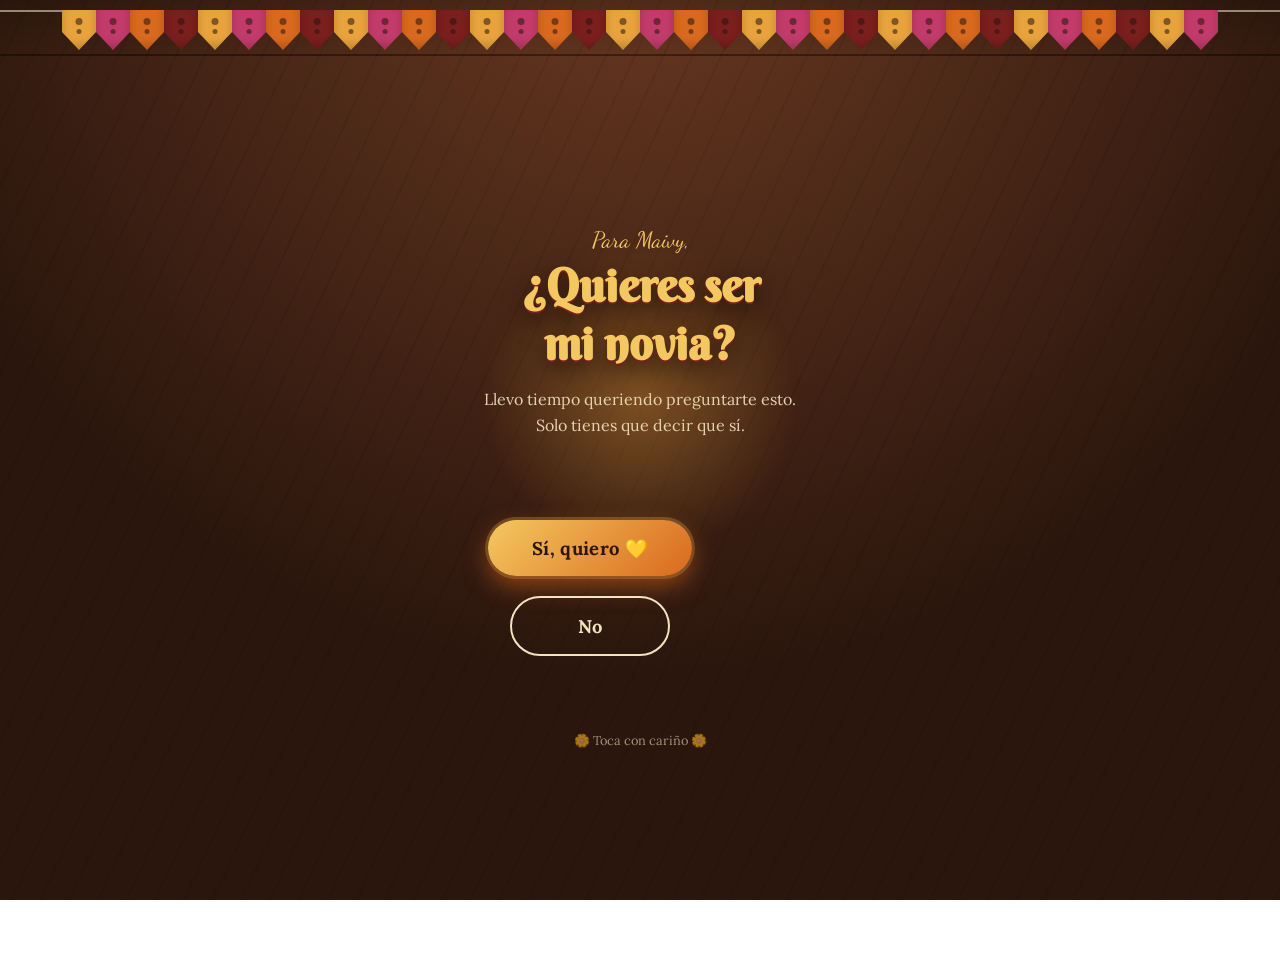
==== index.html @ 9740f723 "Primer commit, pagina web romantica" ====
<!DOCTYPE html>
<html lang="es">
<head>
  <meta charset="UTF-8" />
  <meta name="viewport" content="width=device-width, initial-scale=1, maximum-scale=1, viewport-fit=cover" />
  <meta name="theme-color" content="#2b160d" />
  <title>¿Quieres ser mi novia? 🌼</title>

  <!-- Tipografías: título mágico, firma manuscrita y cuerpo legible -->
  <link rel="preconnect" href="https://fonts.googleapis.com" />
  <link rel="preconnect" href="https://fonts.gstatic.com" crossorigin />
  <link
    href="https://fonts.googleapis.com/css2?family=Berkshire+Swash&family=Dancing+Script:wght@600&family=Lora:ital,wght@0,400;0,600;1,400&display=swap"
    rel="stylesheet"
  />

  <link rel="stylesheet" href="css/styles.css" />
</head>
<body class="pagina-inicio">

  <!-- Banner decorativo de papel picado, se llena por JS -->
  <div class="papel-picado" id="papelPicado" aria-hidden="true">
    <div class="papel-picado__hilo"></div>
  </div>

  <!-- Pétalos de cempasúchil cayendo (decorativo) -->
  <div class="petalos" id="petalos" aria-hidden="true"></div>

  <main class="pantalla-pregunta">
    <div class="resplandor" aria-hidden="true"></div>

    <div class="contenedor">
      <p class="pregunta__eyebrow">Para Maivy,</p>
      <h1 class="pregunta__titulo">¿Quieres ser<br />mi novia?</h1>
      <p class="pregunta__texto">
        Llevo tiempo queriendo preguntarte esto. Solo tienes que decir que sí.
      </p>

      <div class="botonera" id="botonera">
        <button type="button" class="boton boton--si" id="btnSi">Sí, quiero 💛</button>
        <audio id="cancion" src="assets/cancion.mp3" preload="auto"></audio>
        <button type="button" class="boton boton--no" id="btnNo">No</button>
      </div>

      <p class="pregunta__pie">🌼 Toca con cariño 🌼</p>
    </div>
  </main>

  <script src="js/script.js"></script>
</body>
</html>
---- css/styles.css ----
/* =========================================================================
   EL LIBRO DE LA VIDA — Carta interactiva
   Hoja de estilos global — MOBILE FIRST
   Todo se diseña primero para pantallas de celular y solo después
   se adapta hacia arriba con @media (min-width: ...).
   ========================================================================= */

/* -------------------------------------------------------------------------
   1. TOKENS DE DISEÑO
   Paleta inspirada en madera tallada, cempasúchil y papel picado.
   ------------------------------------------------------------------------- */
:root {
  /* Colores */
  --madera-oscura: #2b160d;
  --madera: #4a2618;
  --madera-clara: #6b3a22;
  --rojo-oscuro: #7a1e1e;
  --naranja: #d9691e;
  --oro: #e8a33d;
  --oro-claro: #f4c860;
  --magenta-picado: #c23b6b;
  --pergamino: #f3e3c0;
  --pergamino-sombra: #e2c98f;
  --texto-oscuro: #3a2213;
  --texto-suave: #5c3a24;

  /* Tipografía */
  --font-titulo: "Berkshire Swash", cursive;
  --font-firma: "Dancing Script", cursive;
  --font-cuerpo: "Lora", "Georgia", serif;

  /* Layout */
  --ancho-maximo: 480px;
  --radio-suave: 18px;
  --sombra-calida: 0 12px 30px rgba(20, 8, 4, 0.55);
}

/* -------------------------------------------------------------------------
   2. RESET Y BASE
   ------------------------------------------------------------------------- */
*,
*::before,
*::after {
  box-sizing: border-box;
}

html,
body {
  margin: 0;
  padding: 0;
  width: 100%;
  /* Evita que cualquier decoración desborde el ancho del celular */
  overflow-x: hidden;
}

body {
  min-height: 100svh;
  min-height: 100dvh;
  background: radial-gradient(circle at 50% -10%, var(--madera-clara), var(--madera-oscura) 65%);
  background-attachment: fixed;
  color: var(--texto-oscuro);
  font-family: var(--font-cuerpo);
  -webkit-tap-highlight-color: transparent;
  position: relative;
}

/* Textura sutil de veta de madera sobre el fondo */
body::before {
  content: "";
  position: fixed;
  inset: 0;
  pointer-events: none;
  z-index: 0;
  background-image: repeating-linear-gradient(
    115deg,
    rgba(0, 0, 0, 0.12) 0px,
    rgba(0, 0, 0, 0.12) 2px,
    transparent 2px,
    transparent 26px
  );
  opacity: 0.5;
}

img {
  max-width: 100%;
  display: block;
}

button {
  font-family: inherit;
}

a {
  color: inherit;
}

/* Utilidad: contenido centrado con ancho máximo, sigue centrado en tablets/desktop */
.contenedor {
  width: 100%;
  max-width: var(--ancho-maximo);
  margin: 0 auto;
  padding: 0 20px;
  position: relative;
  z-index: 2;
}

/* -------------------------------------------------------------------------
   3. BANNER DE PAPEL PICADO (decoración superior, generado por JS)
   ------------------------------------------------------------------------- */
.papel-picado {
  position: relative;
  z-index: 3;
  display: flex;
  justify-content: center;
  align-items: flex-start;
  width: 100%;
  height: 56px;
  overflow: hidden;
  border-bottom: 2px solid rgba(0, 0, 0, 0.25);
  background: linear-gradient(180deg, rgba(0, 0, 0, 0.2), transparent);
}

.papel-picado__hilo {
  position: absolute;
  top: 10px;
  left: -5%;
  width: 110%;
  height: 2px;
  background: rgba(243, 227, 192, 0.55);
}

.bandera {
  --c: var(--oro);
  position: relative;
  flex: 0 0 auto;
  width: 34px;
  height: 40px;
  margin-top: 10px;
  background: var(--c);
  clip-path: polygon(0 0, 100% 0, 100% 55%, 50% 100%, 0 55%);
  transform-origin: top center;
  animation: ondear 3.2s ease-in-out infinite;
  box-shadow: inset 0 -6px 8px rgba(0, 0, 0, 0.18);
}

.bandera::before,
.bandera::after {
  content: "";
  position: absolute;
  border-radius: 50%;
  background: rgba(43, 22, 13, 0.55);
}
.bandera::before {
  width: 7px;
  height: 7px;
  top: 8px;
  left: 50%;
  transform: translateX(-50%);
}
.bandera::after {
  width: 5px;
  height: 5px;
  top: 19px;
  left: 50%;
  transform: translateX(-50%);
}

.bandera:nth-child(4n + 1) { --c: var(--rojo-oscuro); animation-delay: 0s; }
.bandera:nth-child(4n + 2) { --c: var(--oro); animation-delay: 0.3s; }
.bandera:nth-child(4n + 3) { --c: var(--magenta-picado); animation-delay: 0.6s; }
.bandera:nth-child(4n)     { --c: var(--naranja); animation-delay: 0.9s; }

@keyframes ondear {
  0%, 100% { transform: rotate(-4deg); }
  50% { transform: rotate(4deg); }
}

/* -------------------------------------------------------------------------
   4. PÉTALOS DE CEMPASÚCHIL CAYENDO (generados por JS)
   ------------------------------------------------------------------------- */
.petalos {
  position: fixed;
  inset: 0;
  z-index: 1;
  pointer-events: none;
  overflow: hidden;
}

.petalo {
  position: absolute;
  top: -8%;
  width: 14px;
  height: 14px;
  background: radial-gradient(circle at 35% 35%, var(--oro-claro), var(--naranja) 70%, var(--rojo-oscuro) 100%);
  border-radius: 70% 30% 65% 35% / 60% 40% 60% 40%;
  opacity: 0.85;
  animation-name: caer;
  animation-timing-function: linear;
  animation-iteration-count: infinite;
  filter: drop-shadow(0 2px 2px rgba(0, 0, 0, 0.3));
}

@keyframes caer {
  0% {
    transform: translate(0, 0) rotate(0deg);
  }
  100% {
    transform: translate(var(--deriva, 40px), 118vh) rotate(360deg);
  }
}

/* -------------------------------------------------------------------------
   5. PÁGINA 1 — index.html (la pregunta)
   ------------------------------------------------------------------------- */
.pantalla-pregunta {
  position: relative;
  z-index: 2;
  min-height: 100svh;
  min-height: 100dvh;
  display: flex;
  flex-direction: column;
  align-items: center;
  justify-content: center;
  text-align: center;
  padding: 32px 20px 56px;
}

.resplandor {
  position: absolute;
  top: 38%;
  left: 50%;
  width: 320px;
  height: 320px;
  transform: translate(-50%, -50%);
  background: radial-gradient(circle, rgba(232, 163, 61, 0.35), transparent 70%);
  z-index: -1;
  filter: blur(4px);
}

.pregunta__eyebrow {
  font-family: var(--font-firma);
  font-size: 1.4rem;
  color: var(--oro-claro);
  margin: 0 0 4px;
}

.pregunta__titulo {
  font-family: var(--font-titulo);
  font-size: clamp(2rem, 9vw, 2.8rem);
  line-height: 1.25;
  color: var(--oro-claro);
  text-shadow: 0 2px 0 var(--rojo-oscuro), 0 8px 24px rgba(0, 0, 0, 0.6);
  margin: 0 0 14px;
}

.pregunta__texto {
  font-size: 1rem;
  color: var(--pergamino);
  opacity: 0.9;
  max-width: 320px;
  margin: 0 auto 40px;
  line-height: 1.6;
}

.botonera {
  position: relative;
  width: 100%;
  max-width: 340px;
  min-height: 220px;
  display: flex;
  flex-direction: column;
  align-items: center;
  justify-content: center;
  gap: 20px;
}

.boton {
  appearance: none;
  border: none;
  cursor: pointer;
  border-radius: 999px;
  font-size: 1.15rem;
  font-weight: 700;
  letter-spacing: 0.02em;
  padding: 16px 44px;
  min-height: 56px;
  min-width: 160px;
  touch-action: manipulation;
  transition: transform 0.15s ease;
}

.boton:active {
  transform: scale(0.96);
}

.boton--si {
  background: linear-gradient(135deg, var(--oro-claro), var(--naranja));
  color: var(--madera-oscura);
  box-shadow: 0 10px 24px rgba(217, 105, 30, 0.55), 0 0 0 3px rgba(244, 200, 96, 0.25);
}

.boton--no {
  position: static;
  background: transparent;
  color: var(--pergamino);
  border: 2px solid var(--pergamino);
}

/* Cuando empieza a "huir", se vuelve posición fija dentro del viewport */
.boton--no.en-fuga {
  position: fixed;
  z-index: 20;
  left: 0;
  top: 0;
  margin: 0;
}

.pregunta__pie {
  margin-top: 34px;
  font-size: 0.8rem;
  color: var(--pergamino);
  opacity: 0.6;
}

/* -------------------------------------------------------------------------
   6. PÁGINA 2 — carta.html
   ------------------------------------------------------------------------- */
.pagina-carta {
  position: relative;
  z-index: 2;
  padding-bottom: 90px;
}

.encabezado-carta {
  text-align: center;
  padding: 18px 20px 6px;
}

.encabezado-carta__titulo {
  font-family: var(--font-titulo);
  color: var(--oro-claro);
  font-size: clamp(1.7rem, 7vw, 2.2rem);
  text-shadow: 0 2px 0 var(--rojo-oscuro);
  margin: 6px 0 0;
}

/* --- Pergamino / carta --- */
.pergamino {
  width: 90%;
  max-width: 420px;
  margin: 18px auto 0;
  background:
    linear-gradient(180deg, rgba(255,255,255,0.05), transparent 30%),
    repeating-linear-gradient(0deg, rgba(122, 30, 30, 0.03) 0px, transparent 2px, transparent 26px),
    linear-gradient(160deg, var(--pergamino), var(--pergamino-sombra) 90%);
  border-radius: 6px 22px 6px 22px;
  box-shadow: var(--sombra-calida), inset 0 0 0 1px rgba(122, 30, 30, 0.25);
  padding: 30px 22px 26px;
  position: relative;
  opacity: 0;
  transform: translateY(18px);
  animation: aparecer 0.9s ease forwards 0.15s;
}

.pergamino::before,
.pergamino::after {
  content: "🌼";
  position: absolute;
  font-size: 1.4rem;
  filter: drop-shadow(0 2px 2px rgba(0,0,0,0.35));
}
.pergamino::before { top: -14px; left: -10px; }
.pergamino::after { bottom: -14px; right: -10px; }

@keyframes aparecer {
  to { opacity: 1; transform: translateY(0); }
}

.pergamino__saludo {
  font-family: var(--font-firma);
  font-size: 1.7rem;
  color: var(--rojo-oscuro);
  margin: 0 0 6px;
}

.pergamino__para {
  font-family: var(--font-cuerpo);
  font-size: 1.05rem;
  line-height: 1.85;
  color: var(--texto-oscuro);
  margin: 0 0 18px;
}

.pergamino__para:first-of-type::first-letter {
  font-family: var(--font-titulo);
  font-size: 2.6rem;
  color: var(--rojo-oscuro);
  float: left;
  line-height: 0.8;
  padding: 6px 8px 0 0;
}

.pergamino__firma {
  font-family: var(--font-firma);
  font-size: 1.8rem;
  color: var(--rojo-oscuro);
  text-align: right;
  margin: 22px 0 0;
}

/* --- Galería con CSS Scroll Snap --- */
.seccion-galeria {
  margin-top: 40px;
  padding: 0 0 4px;
}

.seccion-titulo {
  font-family: var(--font-titulo);
  color: var(--oro-claro);
  text-align: center;
  font-size: 1.5rem;
  text-shadow: 0 2px 0 var(--rojo-oscuro);
  margin: 0 0 14px;
}

.galeria {
  display: flex;
  gap: 14px;
  overflow-x: auto;
  scroll-snap-type: x mandatory;
  -webkit-overflow-scrolling: touch;
  padding: 6px 20px 18px;
  scrollbar-width: none;
}
.galeria::-webkit-scrollbar { display: none; }

.galeria__item {
  flex: 0 0 78%;
  max-width: 280px;
  scroll-snap-align: center;
  border-radius: var(--radio-suave);
  overflow: hidden;
  border: 4px solid var(--madera);
  box-shadow: var(--sombra-calida);
  background: var(--madera);
  opacity: 0;
  transform: translateY(14px);
  transition: opacity 0.6s ease, transform 0.6s ease;
}

.galeria__item.visible {
  opacity: 1;
  transform: translateY(0);
}

/* Utilidad de aparición suave reutilizada por lotería, mosaico, contador y promesas */
.revelar {
  opacity: 0;
  transform: translateY(16px);
  transition: opacity 0.55s ease, transform 0.55s ease;
}

.revelar.visible {
  opacity: 1;
  transform: translateY(0);
}

.galeria__item img {
  width: 100%;
  height: 220px;
  object-fit: cover;
}

.galeria__puntos {
  display: flex;
  justify-content: center;
  gap: 8px;
  margin-top: 4px;
}

.punto {
  width: 8px;
  height: 8px;
  border-radius: 50%;
  background: rgba(243, 227, 192, 0.35);
  transition: background 0.25s ease, transform 0.25s ease;
}

.punto.activo {
  background: var(--oro-claro);
  transform: scale(1.25);
}

/* --- Celebración (banner "¡Dijiste que sí!") --- */
.celebracion {
  text-align: center;
  padding: 6px 0 2px;
}

.celebracion__texto {
  font-family: var(--font-titulo);
  font-size: clamp(1.6rem, 7vw, 2.1rem);
  color: var(--oro-claro);
  text-shadow: 0 2px 0 var(--rojo-oscuro), 0 8px 20px rgba(0, 0, 0, 0.55);
  margin: 0 0 6px;
  animation: latido 1.6s ease-in-out 1;
}

.celebracion__sub {
  font-size: 0.95rem;
  color: var(--pergamino);
  opacity: 0.85;
  margin: 0;
}

@keyframes latido {
  0% { transform: scale(0.85); opacity: 0; }
  55% { transform: scale(1.06); opacity: 1; }
  100% { transform: scale(1); opacity: 1; }
}

/* --- Divisor decorativo entre secciones --- */
.divisor {
  display: flex;
  justify-content: center;
  align-items: center;
  gap: 14px;
  margin: 34px 0;
  font-size: 1rem;
  color: var(--oro);
  opacity: 0.8;
}

.divisor span:nth-child(2) {
  font-size: 0.7rem;
  opacity: 0.7;
}

/* --- Sección: razones (cartas estilo lotería) --- */
.seccion-razones {
  margin-top: 6px;
}

.loteria {
  display: grid;
  grid-template-columns: 1fr 1fr;
  gap: 12px;
}

.carta-loteria {
  position: relative;
  background: linear-gradient(160deg, var(--pergamino), var(--pergamino-sombra) 90%);
  border: 3px solid var(--madera);
  border-radius: 10px;
  padding: 16px 10px 14px;
  text-align: center;
  box-shadow: var(--sombra-calida);
}

.carta-loteria__num {
  position: absolute;
  top: 6px;
  left: 8px;
  font-family: var(--font-cuerpo);
  font-size: 0.7rem;
  font-weight: 700;
  color: var(--rojo-oscuro);
  opacity: 0.7;
}

.carta-loteria__icono {
  display: block;
  font-size: 1.9rem;
  margin-bottom: 8px;
}

.carta-loteria p {
  margin: 0;
  font-size: 0.85rem;
  line-height: 1.4;
  color: var(--texto-oscuro);
}

.carta-loteria:nth-child(odd) {
  transform: rotate(-1.5deg);
}
.carta-loteria:nth-child(even) {
  transform: rotate(1.5deg);
}

/* --- Gifs decorativos "alrededor de la página" (no son una galería) --- */
.franja-decorativa {
  position: relative;
  z-index: 2;
  display: flex;
  justify-content: space-between;
  align-items: center;
  width: 100%;
  max-width: var(--ancho-maximo);
  margin: 10px auto;
  padding: 0 26px;
}

.medallon-gif {
  display: block;
  width: 150px;
  height: 150px;
  flex-shrink: 0;
  border-radius: 50%;
  overflow: hidden;
  border: 3px solid var(--oro);
  box-shadow: var(--sombra-calida);
  background: var(--madera);
}

.medallon-gif img {
  width: 100%;
  height: 100%;
  object-fit: cover;
}

/* --- Sección: contador de tiempo juntos --- */
.seccion-contador {
  text-align: center;
  margin-top: 6px;
}

.contador {
  display: flex;
  justify-content: center;
  gap: 14px;
}

.contador__bloque {
  display: flex;
  flex-direction: column;
  align-items: center;
  justify-content: center;
  min-width: 78px;
  padding: 14px 10px;
  background: linear-gradient(160deg, var(--madera-clara), var(--madera));
  border: 2px solid var(--oro);
  border-radius: 14px;
  box-shadow: var(--sombra-calida);
}

.contador__numero {
  font-family: var(--font-titulo);
  font-size: 1.8rem;
  color: var(--oro-claro);
  line-height: 1;
}

.contador__etiqueta {
  margin-top: 4px;
  font-size: 0.72rem;
  letter-spacing: 0.06em;
  text-transform: uppercase;
  color: var(--pergamino);
  opacity: 0.8;
}

.contador__nota {
  margin-top: 14px;
  font-family: var(--font-firma);
  font-size: 1.2rem;
  color: var(--oro-claro);
}

/* --- Sección: promesas --- */
.seccion-promesas {
  margin-top: 6px;
}

.lista-promesas {
  list-style: none;
  margin: 0;
  padding: 22px 18px;
  background: linear-gradient(160deg, var(--pergamino), var(--pergamino-sombra) 90%);
  border-radius: 6px 22px 6px 22px;
  box-shadow: var(--sombra-calida);
  display: flex;
  flex-direction: column;
  gap: 12px;
}

.lista-promesas li {
  font-size: 0.98rem;
  line-height: 1.5;
  color: var(--texto-oscuro);
}

.pie-carta__firma {
  font-family: var(--font-firma);
  font-size: 1.5rem;
  color: var(--oro-claro);
  margin: 0 0 10px;
}

/* --- Botón de música flotante --- */
.boton-musica {
  position: fixed;
  right: 18px;
  bottom: 18px;
  z-index: 30;
  width: 54px;
  height: 54px;
  border-radius: 50%;
  border: 2px solid var(--oro-claro);
  background: radial-gradient(circle at 35% 30%, var(--madera-clara), var(--madera-oscura));
  color: var(--oro-claro);
  display: flex;
  align-items: center;
  justify-content: center;
  box-shadow: var(--sombra-calida);
  cursor: pointer;
}

.boton-musica svg {
  width: 24px;
  height: 24px;
}

.boton-musica.sonando svg {
  animation: girar 2.4s linear infinite;
}

@keyframes girar {
  to { transform: rotate(360deg); }
}

.aviso-musica {
  position: fixed;
  right: 18px;
  bottom: 82px;
  z-index: 30;
  max-width: 220px;
  background: var(--pergamino);
  color: var(--texto-oscuro);
  font-size: 0.78rem;
  line-height: 1.4;
  padding: 10px 12px;
  border-radius: 10px;
  box-shadow: var(--sombra-calida);
  opacity: 0;
  transform: translateY(8px);
  pointer-events: none;
  transition: opacity 0.25s ease, transform 0.25s ease;
}

.aviso-musica.visible {
  opacity: 1;
  transform: translateY(0);
}

.pie-carta {
  text-align: center;
  margin-top: 44px;
}

.enlace-volver {
  display: inline-block;
  font-size: 0.85rem;
  color: var(--pergamino);
  opacity: 0.75;
  text-decoration: none;
  border-bottom: 1px solid currentColor;
  padding-bottom: 2px;
}

/* -------------------------------------------------------------------------
   7. ACCESIBILIDAD: respeta "reducir movimiento"
   ------------------------------------------------------------------------- */
@media (prefers-reduced-motion: reduce) {
  .bandera,
  .petalo,
  .celebracion__texto,
  .boton-musica.sonando svg {
    animation: none !important;
  }
  .pergamino,
  .galeria__item,
  .revelar,
  .boton {
    transition: none !important;
  }
}

/* -------------------------------------------------------------------------
   8. MOBILE-FIRST → adaptación hacia pantallas más grandes
   El diseño ya funciona perfecto en celular; aquí solo evitamos que
   se vea "estirado" en tablets / escritorio, sin cambiar la esencia.
   ------------------------------------------------------------------------- */
@media (min-width: 600px) {
  .pregunta__titulo { font-size: 2.9rem; }
  .pergamino { padding: 38px 34px 32px; }
  .galeria__item { flex-basis: 46%; }
  .loteria { grid-template-columns: repeat(3, 1fr); }
}
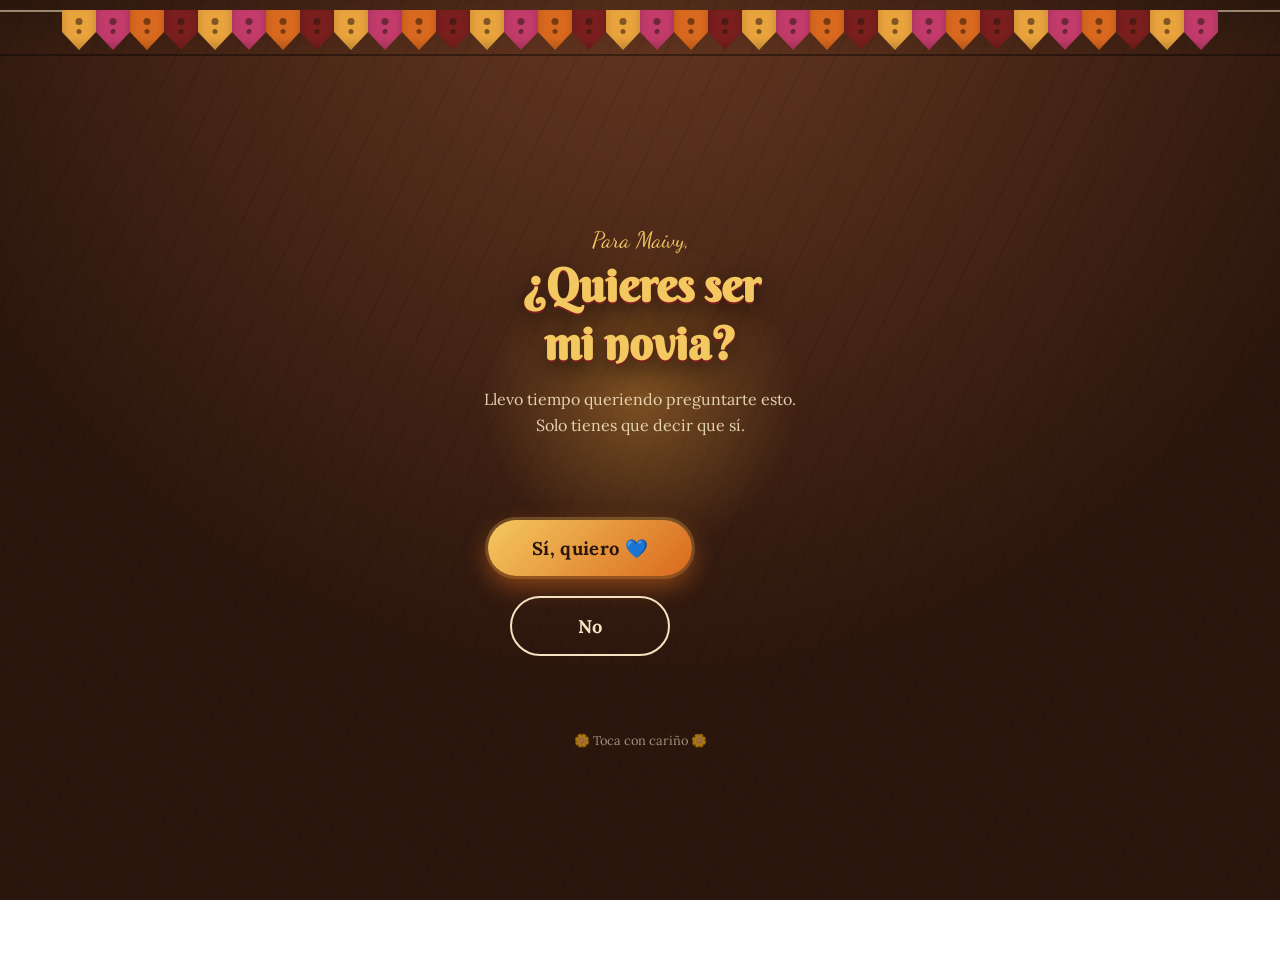
==== commit 791671cd: "Change button text color from yellow to blue" ====
--- a/index.html
+++ b/index.html
@@ -37,7 +37,7 @@
       </p>
 
       <div class="botonera" id="botonera">
-        <button type="button" class="boton boton--si" id="btnSi">Sí, quiero 💛</button>
+        <button type="button" class="boton boton--si" id="btnSi">Sí, quiero 💙</button>
         <audio id="cancion" src="assets/cancion.mp3" preload="auto"></audio>
         <button type="button" class="boton boton--no" id="btnNo">No</button>
       </div>
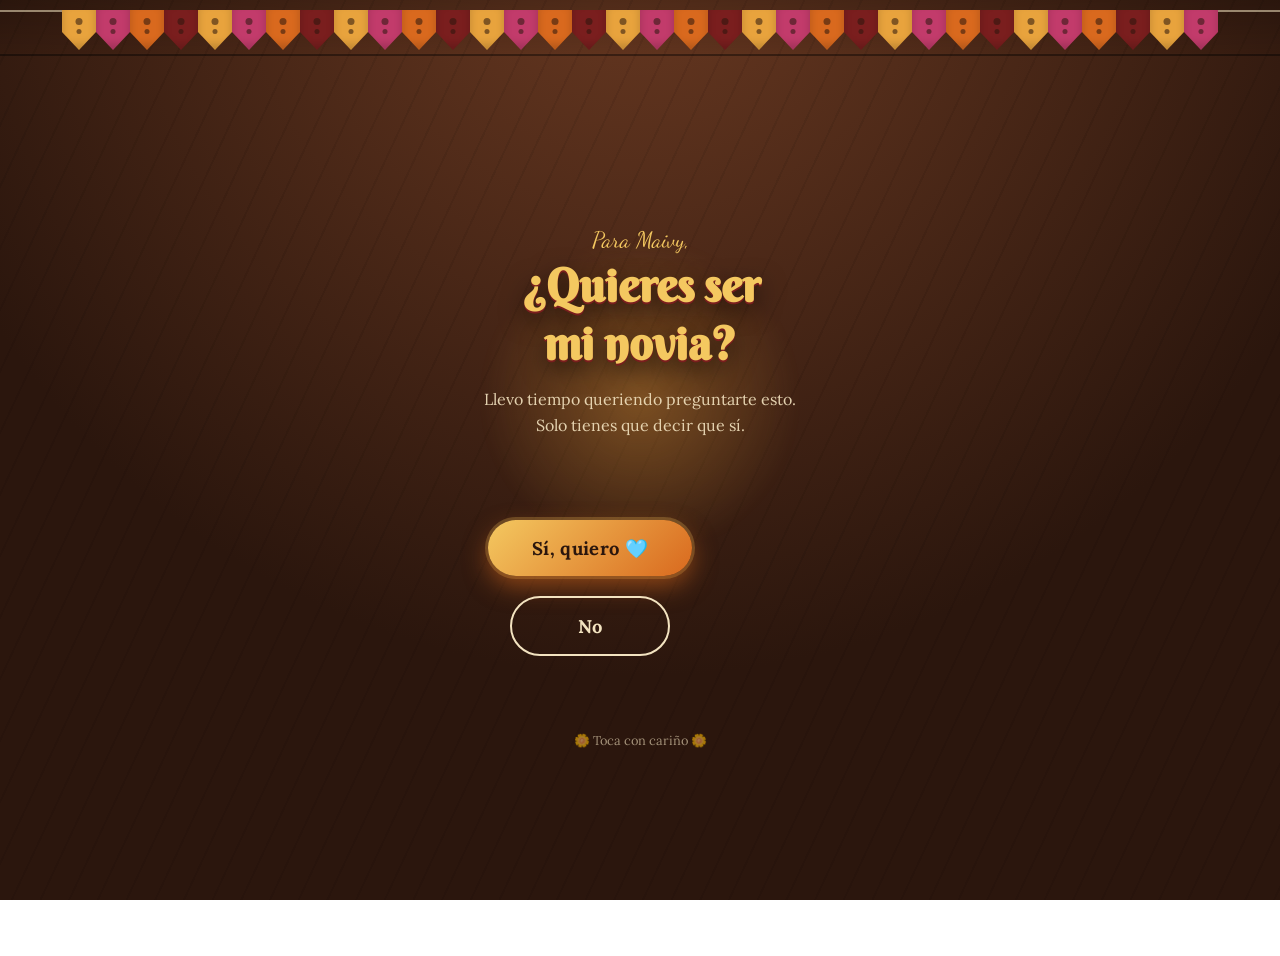
==== commit 010e7eeb: "Change button text color from 💙 to 🩵" ====
--- a/index.html
+++ b/index.html
@@ -37,7 +37,7 @@
       </p>
 
       <div class="botonera" id="botonera">
-        <button type="button" class="boton boton--si" id="btnSi">Sí, quiero 💙</button>
+        <button type="button" class="boton boton--si" id="btnSi">Sí, quiero 🩵</button>
         <audio id="cancion" src="assets/cancion.mp3" preload="auto"></audio>
         <button type="button" class="boton boton--no" id="btnNo">No</button>
       </div>
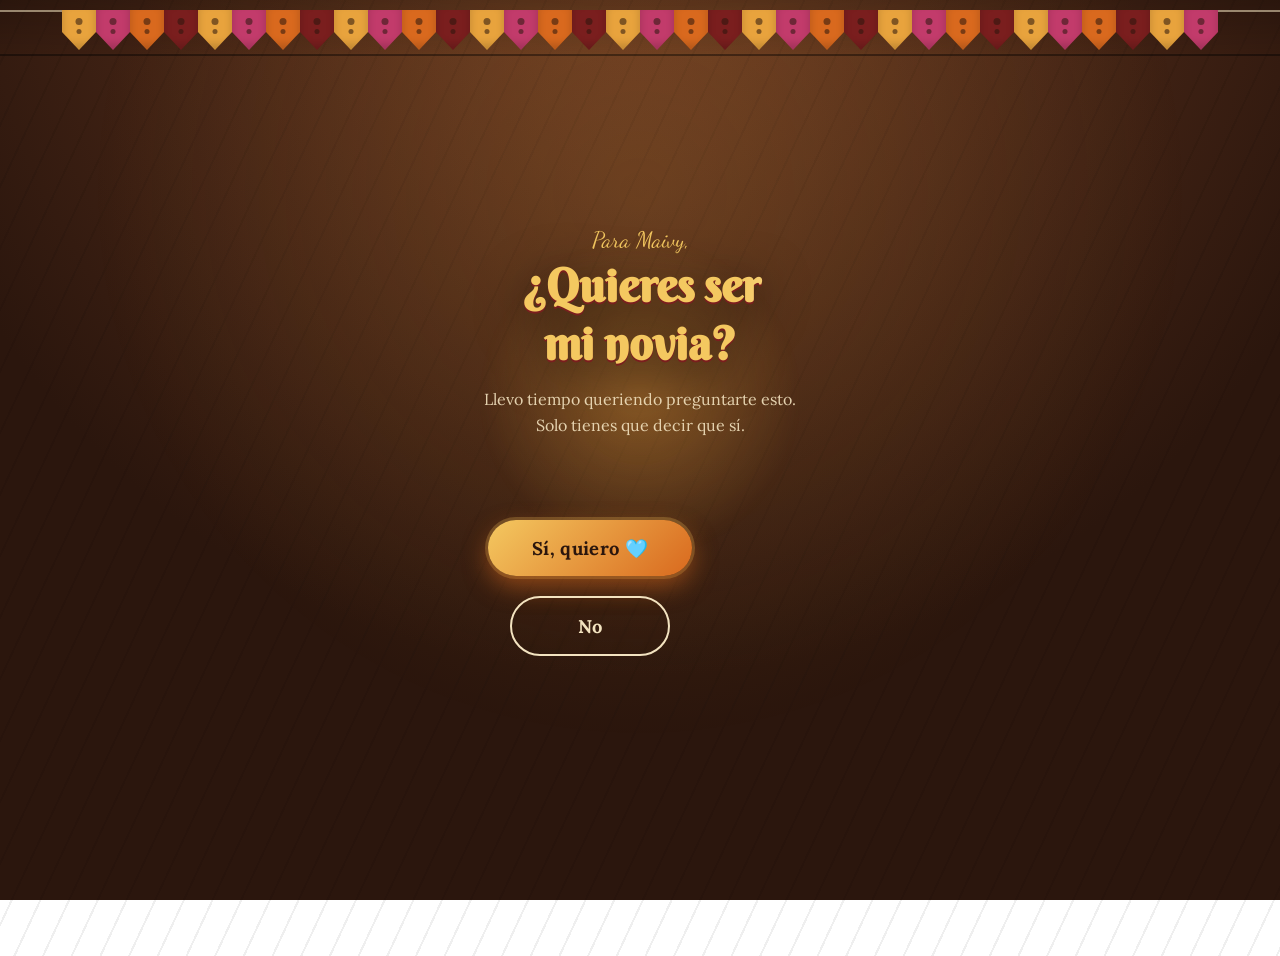
==== commit 40de0b1e: "Actualizacion" ====
--- a/index.html
+++ b/index.html
@@ -4,7 +4,7 @@
   <meta charset="UTF-8" />
   <meta name="viewport" content="width=device-width, initial-scale=1, maximum-scale=1, viewport-fit=cover" />
   <meta name="theme-color" content="#2b160d" />
-  <title>¿Quieres ser mi novia? 🌼</title>
+  <title>¿Quieres ser mi novia? 🩵</title>
 
   <!-- Tipografías: título mágico, firma manuscrita y cuerpo legible -->
   <link rel="preconnect" href="https://fonts.googleapis.com" />
@@ -26,6 +26,9 @@
   <!-- Pétalos de cempasúchil cayendo (decorativo) -->
   <div class="petalos" id="petalos" aria-hidden="true"></div>
 
+  <!-- Destellos dorados titilando (decorativo) -->
+  <div class="destellos" id="destellos" aria-hidden="true"></div>
+
   <main class="pantalla-pregunta">
     <div class="resplandor" aria-hidden="true"></div>
 
@@ -42,10 +45,10 @@
         <button type="button" class="boton boton--no" id="btnNo">No</button>
       </div>
 
-      <p class="pregunta__pie">🌼 Toca con cariño 🌼</p>
+      <p class="pregunta__pie">🩵 Toca con cariño 🩵</p>
     </div>
   </main>
 
   <script src="js/script.js"></script>
 </body>
-</html>
+</html>
--- a/css/styles.css
+++ b/css/styles.css
@@ -33,6 +33,7 @@
   --ancho-maximo: 480px;
   --radio-suave: 18px;
   --sombra-calida: 0 12px 30px rgba(20, 8, 4, 0.55);
+  --brillo-oro: 0 0 18px rgba(244, 200, 96, 0.55), 0 0 40px rgba(217, 105, 30, 0.25);
 }
 
 /* -------------------------------------------------------------------------
@@ -62,6 +63,29 @@
   font-family: var(--font-cuerpo);
   -webkit-tap-highlight-color: transparent;
   position: relative;
+  animation: telon-abre 1.1s ease both;
+}
+
+@keyframes telon-abre {
+  from { opacity: 0; filter: brightness(0.4); }
+  to { opacity: 1; filter: brightness(1); }
+}
+
+/* Segunda capa de fondo: un resplandor cálido que respira muy lentamente,
+   como luz de vela detrás de todo el contenido */
+body::after {
+  content: "";
+  position: fixed;
+  inset: 0;
+  z-index: 0;
+  pointer-events: none;
+  background: radial-gradient(circle at 50% 20%, rgba(232, 163, 61, 0.16), transparent 55%);
+  animation: respirar-luz 7s ease-in-out infinite;
+}
+
+@keyframes respirar-luz {
+  0%, 100% { opacity: 0.55; }
+  50% { opacity: 1; }
 }
 
 /* Textura sutil de veta de madera sobre el fondo */
@@ -210,6 +234,34 @@
 }
 
 /* -------------------------------------------------------------------------
+   4b. DESTELLOS DORADOS (generados por JS) — pequeñas chispas de luz
+   que titilan por toda la página, como si el aire brillara.
+   ------------------------------------------------------------------------- */
+.destellos {
+  position: fixed;
+  inset: 0;
+  z-index: 1;
+  pointer-events: none;
+  overflow: hidden;
+}
+
+.destello {
+  position: absolute;
+  border-radius: 50%;
+  background: var(--oro-claro);
+  box-shadow: 0 0 6px 1px rgba(244, 200, 96, 0.9);
+  opacity: 0;
+  animation-name: titilar;
+  animation-timing-function: ease-in-out;
+  animation-iteration-count: infinite;
+}
+
+@keyframes titilar {
+  0%, 100% { opacity: 0; transform: scale(0.4); }
+  50% { opacity: 0.95; transform: scale(1); }
+}
+
+/* -------------------------------------------------------------------------
    5. PÁGINA 1 — index.html (la pregunta)
    ------------------------------------------------------------------------- */
 .pantalla-pregunta {
@@ -235,6 +287,12 @@
   background: radial-gradient(circle, rgba(232, 163, 61, 0.35), transparent 70%);
   z-index: -1;
   filter: blur(4px);
+  animation: pulso-resplandor 4.5s ease-in-out infinite;
+}
+
+@keyframes pulso-resplandor {
+  0%, 100% { transform: translate(-50%, -50%) scale(1); opacity: 0.85; }
+  50% { transform: translate(-50%, -50%) scale(1.15); opacity: 1; }
 }
 
 .pregunta__eyebrow {
@@ -242,6 +300,8 @@
   font-size: 1.4rem;
   color: var(--oro-claro);
   margin: 0 0 4px;
+  opacity: 0;
+  animation: subir-suave 0.8s ease forwards 0.1s;
 }
 
 .pregunta__titulo {
@@ -249,17 +309,40 @@
   font-size: clamp(2rem, 9vw, 2.8rem);
   line-height: 1.25;
   color: var(--oro-claro);
-  text-shadow: 0 2px 0 var(--rojo-oscuro), 0 8px 24px rgba(0, 0, 0, 0.6);
+  background: linear-gradient(100deg, var(--oro-claro) 30%, #fff6df 45%, var(--oro-claro) 60%);
+  background-size: 240% 100%;
+  -webkit-background-clip: text;
+  background-clip: text;
+  -webkit-text-fill-color: transparent;
+  filter: drop-shadow(0 2px 0 var(--rojo-oscuro)) drop-shadow(0 8px 24px rgba(0, 0, 0, 0.6));
   margin: 0 0 14px;
+  opacity: 0;
+  animation: subir-suave 0.9s ease forwards 0.25s, brillo-texto 5s linear infinite 1.2s;
 }
 
 .pregunta__texto {
   font-size: 1rem;
   color: var(--pergamino);
-  opacity: 0.9;
+  opacity: 0;
   max-width: 320px;
   margin: 0 auto 40px;
   line-height: 1.6;
+  animation: subir-suave-op 0.8s ease forwards 0.5s;
+}
+
+@keyframes subir-suave {
+  from { opacity: 0; transform: translateY(14px); }
+  to { opacity: 1; transform: translateY(0); }
+}
+
+@keyframes subir-suave-op {
+  from { opacity: 0; transform: translateY(14px); }
+  to { opacity: 0.9; transform: translateY(0); }
+}
+
+@keyframes brillo-texto {
+  0% { background-position: 200% 0; }
+  100% { background-position: -200% 0; }
 }
 
 .botonera {
@@ -294,16 +377,42 @@
 }
 
 .boton--si {
+  position: relative;
+  overflow: hidden;
   background: linear-gradient(135deg, var(--oro-claro), var(--naranja));
   color: var(--madera-oscura);
   box-shadow: 0 10px 24px rgba(217, 105, 30, 0.55), 0 0 0 3px rgba(244, 200, 96, 0.25);
+  animation: latido-boton 2.6s ease-in-out infinite;
+}
+
+.boton--si::after {
+  content: "";
+  position: absolute;
+  top: 0;
+  left: -60%;
+  width: 40%;
+  height: 100%;
+  background: linear-gradient(120deg, transparent, rgba(255, 255, 255, 0.55), transparent);
+  transform: skewX(-20deg);
+  animation: brillo-barrido 3.2s ease-in-out infinite;
+}
+
+@keyframes brillo-barrido {
+  0% { left: -60%; }
+  45%, 100% { left: 130%; }
+}
+
+@keyframes latido-boton {
+  0%, 100% { box-shadow: 0 10px 24px rgba(217, 105, 30, 0.55), 0 0 0 3px rgba(244, 200, 96, 0.25); }
+  50% { box-shadow: 0 10px 30px rgba(217, 105, 30, 0.7), 0 0 0 7px rgba(244, 200, 96, 0.18); }
 }
 
 .boton--no {
   position: static;
-  background: transparent;
+  background: rgba(43, 22, 13, 0.25);
   color: var(--pergamino);
   border: 2px solid var(--pergamino);
+  backdrop-filter: blur(2px);
 }
 
 /* Cuando empieza a "huir", se vuelve posición fija dentro del viewport */
@@ -319,7 +428,14 @@
   margin-top: 34px;
   font-size: 0.8rem;
   color: var(--pergamino);
-  opacity: 0.6;
+  opacity: 0;
+  animation: aparecer-pie 2.4s ease-in-out infinite;
+  animation-delay: 1.2s;
+}
+
+@keyframes aparecer-pie {
+  0%, 100% { opacity: 0.35; }
+  50% { opacity: 0.75; }
 }
 
 /* -------------------------------------------------------------------------
@@ -342,6 +458,18 @@
   font-size: clamp(1.7rem, 7vw, 2.2rem);
   text-shadow: 0 2px 0 var(--rojo-oscuro);
   margin: 6px 0 0;
+  opacity: 0;
+  animation: subir-suave 0.8s ease forwards 0.1s;
+}
+
+.encabezado-carta .pregunta__eyebrow {
+  animation: subir-suave-op 0.7s ease forwards, flotar-emoji 3.6s ease-in-out infinite 0.8s;
+  font-size: 1.3rem;
+}
+
+@keyframes flotar-emoji {
+  0%, 100% { transform: translateY(0); }
+  50% { transform: translateY(-4px); }
 }
 
 /* --- Pergamino / carta --- */
@@ -362,15 +490,25 @@
   animation: aparecer 0.9s ease forwards 0.15s;
 }
 
+.pergamino {
+  box-shadow: var(--sombra-calida), inset 0 0 0 1px rgba(122, 30, 30, 0.25), 0 0 32px rgba(232, 163, 61, 0.08);
+}
+
 .pergamino::before,
 .pergamino::after {
   content: "🌼";
   position: absolute;
   font-size: 1.4rem;
   filter: drop-shadow(0 2px 2px rgba(0,0,0,0.35));
-}
-.pergamino::before { top: -14px; left: -10px; }
-.pergamino::after { bottom: -14px; right: -10px; }
+  animation: mecer-flor 4.5s ease-in-out infinite;
+}
+.pergamino::before { top: -14px; left: -10px; animation-delay: 0s; }
+.pergamino::after { bottom: -14px; right: -10px; animation-delay: 0.6s; }
+
+@keyframes mecer-flor {
+  0%, 100% { transform: rotate(-8deg); }
+  50% { transform: rotate(8deg); }
+}
 
 @keyframes aparecer {
   to { opacity: 1; transform: translateY(0); }
@@ -398,6 +536,23 @@
   float: left;
   line-height: 0.8;
   padding: 6px 8px 0 0;
+  text-shadow: 0 0 14px rgba(122, 30, 30, 0.25);
+}
+
+.pergamino__firma {
+  position: relative;
+}
+
+.pergamino__firma::after {
+  content: "🩵";
+  display: inline-block;
+  margin-left: 6px;
+  animation: latido-corazon 1.8s ease-in-out infinite;
+}
+
+@keyframes latido-corazon {
+  0%, 100% { transform: scale(1); }
+  50% { transform: scale(1.25); }
 }
 
 .pergamino__firma {
@@ -421,6 +576,25 @@
   font-size: 1.5rem;
   text-shadow: 0 2px 0 var(--rojo-oscuro);
   margin: 0 0 14px;
+  position: relative;
+}
+
+.seccion-titulo::before,
+.seccion-titulo::after {
+  content: "✦";
+  font-size: 0.8rem;
+  color: var(--oro);
+  opacity: 0.7;
+  margin: 0 10px;
+  display: inline-block;
+  animation: titilar-estrella 2.4s ease-in-out infinite;
+}
+
+.seccion-titulo::after { animation-delay: 1.2s; }
+
+@keyframes titilar-estrella {
+  0%, 100% { opacity: 0.3; transform: scale(0.85); }
+  50% { opacity: 1; transform: scale(1.15); }
 }
 
 .galeria {
@@ -440,17 +614,47 @@
   scroll-snap-align: center;
   border-radius: var(--radio-suave);
   overflow: hidden;
+  position: relative;
   border: 4px solid var(--madera);
   box-shadow: var(--sombra-calida);
   background: var(--madera);
   opacity: 0;
-  transform: translateY(14px);
-  transition: opacity 0.6s ease, transform 0.6s ease;
+  transform: translateY(14px) scale(0.96);
+  transition: opacity 0.6s ease, transform 0.6s ease, box-shadow 0.4s ease, border-color 0.4s ease;
 }
 
 .galeria__item.visible {
   opacity: 1;
-  transform: translateY(0);
+  transform: translateY(0) scale(1);
+}
+
+.galeria__item.visible:hover,
+.galeria__item.visible:active {
+  border-color: var(--oro);
+  box-shadow: var(--sombra-calida), var(--brillo-oro);
+  transform: translateY(-3px) scale(1.02);
+}
+
+.galeria__item::after {
+  content: "";
+  position: absolute;
+  inset: 0;
+  background: linear-gradient(115deg, transparent 40%, rgba(255, 255, 255, 0.25) 50%, transparent 60%);
+  background-size: 250% 250%;
+  background-position: 120% 0;
+  opacity: 0;
+  transition: opacity 0.3s ease;
+  pointer-events: none;
+}
+
+.galeria__item.visible::after {
+  opacity: 1;
+  animation: brillo-foto 3.5s ease-in-out 1;
+}
+
+@keyframes brillo-foto {
+  0% { background-position: 120% 0; }
+  60%, 100% { background-position: -20% 0; }
 }
 
 /* Utilidad de aparición suave reutilizada por lotería, mosaico, contador y promesas */
@@ -489,6 +693,7 @@
 .punto.activo {
   background: var(--oro-claro);
   transform: scale(1.25);
+  box-shadow: 0 0 8px rgba(244, 200, 96, 0.8);
 }
 
 /* --- Celebración (banner "¡Dijiste que sí!") --- */
@@ -498,6 +703,7 @@
 }
 
 .celebracion__texto {
+  position: relative;
   font-family: var(--font-titulo);
   font-size: clamp(1.6rem, 7vw, 2.1rem);
   color: var(--oro-claro);
@@ -505,6 +711,17 @@
   margin: 0 0 6px;
   animation: latido 1.6s ease-in-out 1;
 }
+
+.celebracion__texto::before,
+.celebracion__texto::after {
+  content: "✨";
+  position: absolute;
+  font-size: 1rem;
+  opacity: 0.85;
+  animation: flotar-emoji 2.8s ease-in-out infinite;
+}
+.celebracion__texto::before { left: -8px; top: -4px; animation-delay: 0.3s; }
+.celebracion__texto::after { right: -8px; top: -4px; animation-delay: 0.9s; }
 
 .celebracion__sub {
   font-size: 0.95rem;
@@ -534,7 +751,16 @@
 .divisor span:nth-child(2) {
   font-size: 0.7rem;
   opacity: 0.7;
-}
+  display: inline-block;
+  animation: titilar-estrella 2.6s ease-in-out infinite;
+}
+
+.divisor span:nth-child(1),
+.divisor span:nth-child(3) {
+  display: inline-block;
+  animation: flotar-emoji 3.4s ease-in-out infinite;
+}
+.divisor span:nth-child(3) { animation-delay: 0.5s; }
 
 /* --- Sección: razones (cartas estilo lotería) --- */
 .seccion-razones {
@@ -555,6 +781,23 @@
   padding: 16px 10px 14px;
   text-align: center;
   box-shadow: var(--sombra-calida);
+  transition: transform 0.35s ease, box-shadow 0.35s ease, border-color 0.35s ease;
+}
+
+.carta-loteria:hover,
+.carta-loteria:active {
+  border-color: var(--oro);
+  box-shadow: var(--sombra-calida), var(--brillo-oro);
+  transform: rotate(0deg) scale(1.05) translateY(-3px) !important;
+}
+
+.carta-loteria__icono {
+  transition: transform 0.35s ease;
+}
+
+.carta-loteria:hover .carta-loteria__icono,
+.carta-loteria:active .carta-loteria__icono {
+  transform: scale(1.2) rotate(-6deg);
 }
 
 .carta-loteria__num {
@@ -611,6 +854,16 @@
   border: 3px solid var(--oro);
   box-shadow: var(--sombra-calida);
   background: var(--madera);
+  animation: flotar-medallon 4.8s ease-in-out infinite;
+}
+
+.medallon-gif:nth-of-type(even) {
+  animation-delay: 0.9s;
+}
+
+@keyframes flotar-medallon {
+  0%, 100% { transform: translateY(0) rotate(-1deg); box-shadow: var(--sombra-calida); }
+  50% { transform: translateY(-8px) rotate(1deg); box-shadow: var(--sombra-calida), var(--brillo-oro); }
 }
 
 .medallon-gif img {
@@ -642,6 +895,15 @@
   border: 2px solid var(--oro);
   border-radius: 14px;
   box-shadow: var(--sombra-calida);
+  animation: brasa 3.2s ease-in-out infinite;
+}
+
+.contador__bloque:nth-child(2) { animation-delay: 0.4s; }
+.contador__bloque:nth-child(3) { animation-delay: 0.8s; }
+
+@keyframes brasa {
+  0%, 100% { box-shadow: var(--sombra-calida), 0 0 0 rgba(232, 163, 61, 0); }
+  50% { box-shadow: var(--sombra-calida), 0 0 16px rgba(232, 163, 61, 0.45); }
 }
 
 .contador__numero {
@@ -695,6 +957,8 @@
   font-size: 1.5rem;
   color: var(--oro-claro);
   margin: 0 0 10px;
+  text-shadow: 0 0 16px rgba(244, 200, 96, 0.35);
+  animation: aparecer-pie 3.2s ease-in-out infinite;
 }
 
 /* --- Botón de música flotante --- */
@@ -714,6 +978,22 @@
   justify-content: center;
   box-shadow: var(--sombra-calida);
   cursor: pointer;
+  transition: transform 0.2s ease, box-shadow 0.3s ease;
+  animation: invitar-musica 2.8s ease-in-out infinite;
+}
+
+.boton-musica:active {
+  transform: scale(0.92);
+}
+
+.boton-musica.sonando {
+  animation: none;
+  box-shadow: var(--sombra-calida), var(--brillo-oro);
+}
+
+@keyframes invitar-musica {
+  0%, 100% { box-shadow: var(--sombra-calida); }
+  50% { box-shadow: var(--sombra-calida), 0 0 14px rgba(244, 200, 96, 0.5); }
 }
 
 .boton-musica svg {
@@ -766,23 +1046,45 @@
   text-decoration: none;
   border-bottom: 1px solid currentColor;
   padding-bottom: 2px;
+  transition: opacity 0.25s ease, letter-spacing 0.25s ease;
+}
+
+.enlace-volver:hover,
+.enlace-volver:active {
+  opacity: 1;
+  letter-spacing: 0.03em;
+  color: var(--oro-claro);
 }
 
 /* -------------------------------------------------------------------------
    7. ACCESIBILIDAD: respeta "reducir movimiento"
    ------------------------------------------------------------------------- */
 @media (prefers-reduced-motion: reduce) {
-  .bandera,
-  .petalo,
-  .celebracion__texto,
-  .boton-musica.sonando svg {
+  *,
+  *::before,
+  *::after {
     animation: none !important;
+    transition: none !important;
   }
-  .pergamino,
-  .galeria__item,
-  .revelar,
-  .boton {
-    transition: none !important;
+  .pregunta__eyebrow,
+  .pregunta__titulo,
+  .pregunta__texto,
+  .pregunta__pie,
+  .encabezado-carta__titulo,
+  .encabezado-carta .pregunta__eyebrow,
+  .pergamino {
+    opacity: 1 !important;
+    transform: none !important;
+    -webkit-text-fill-color: var(--oro-claro) !important;
+  }
+  .galeria__item.visible,
+  .revelar.visible {
+    opacity: 1 !important;
+    transform: none !important;
+  }
+  .destellos,
+  .petalos {
+    display: none !important;
   }
 }
 
@@ -796,4 +1098,4 @@
   .pergamino { padding: 38px 34px 32px; }
   .galeria__item { flex-basis: 46%; }
   .loteria { grid-template-columns: repeat(3, 1fr); }
-}
+}
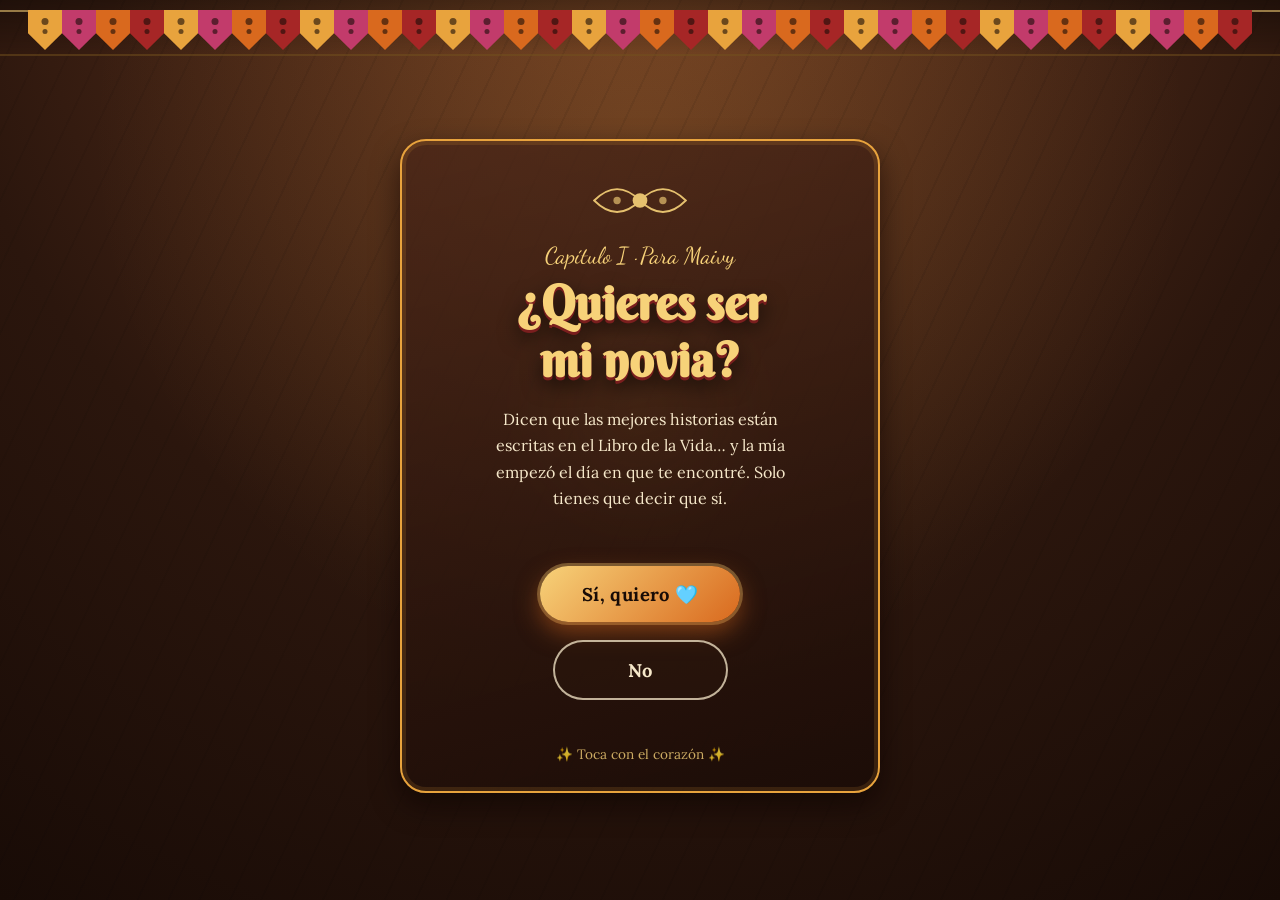
==== commit dec5b7db: "hola" ====
--- a/index.html
+++ b/index.html
@@ -3,14 +3,13 @@
 <head>
   <meta charset="UTF-8" />
   <meta name="viewport" content="width=device-width, initial-scale=1, maximum-scale=1, viewport-fit=cover" />
-  <meta name="theme-color" content="#2b160d" />
-  <title>¿Quieres ser mi novia? 🩵</title>
+  <meta name="theme-color" content="#1e0d07" />
+  <title>Para Maivy — El Libro de Nuestra Vida 🩵</title>
 
-  <!-- Tipografías: título mágico, firma manuscrita y cuerpo legible -->
   <link rel="preconnect" href="https://fonts.googleapis.com" />
   <link rel="preconnect" href="https://fonts.gstatic.com" crossorigin />
   <link
-    href="https://fonts.googleapis.com/css2?family=Berkshire+Swash&family=Dancing+Script:wght@600&family=Lora:ital,wght@0,400;0,600;1,400&display=swap"
+    href="https://fonts.googleapis.com/css2?family=Berkshire+Swash&family=Dancing+Script:wght@600;700&family=Lora:ital,wght@0,400;0,600;1,400&display=swap"
     rel="stylesheet"
   />
 
@@ -18,34 +17,49 @@
 </head>
 <body class="pagina-inicio">
 
-  <!-- Banner decorativo de papel picado, se llena por JS -->
+  <!-- Fondo fijo optimizado por GPU (evita lag al hacer scroll en celulares) -->
+  <div class="fondo-escenario" aria-hidden="true"></div>
+
+  <!-- Banner decorativo de papel picado -->
   <div class="papel-picado" id="papelPicado" aria-hidden="true">
     <div class="papel-picado__hilo"></div>
   </div>
 
-  <!-- Pétalos de cempasúchil cayendo (decorativo) -->
+  <!-- Pétalos de cempasúchil y destellos optimizados -->
   <div class="petalos" id="petalos" aria-hidden="true"></div>
-
-  <!-- Destellos dorados titilando (decorativo) -->
   <div class="destellos" id="destellos" aria-hidden="true"></div>
 
   <main class="pantalla-pregunta">
     <div class="resplandor" aria-hidden="true"></div>
 
     <div class="contenedor">
-      <p class="pregunta__eyebrow">Para Maivy,</p>
-      <h1 class="pregunta__titulo">¿Quieres ser<br />mi novia?</h1>
-      <p class="pregunta__texto">
-        Llevo tiempo queriendo preguntarte esto. Solo tienes que decir que sí.
-      </p>
+      <div class="marco-libro">
+        <!-- Ornamento superior inspirado en El Libro de la Vida -->
+        <div class="emblema-libro" aria-hidden="true">
+          <svg viewBox="0 0 120 60" class="svg-ornamento">
+            <path d="M10 30 Q35 5 60 30 Q85 5 110 30 Q85 55 60 30 Q35 55 10 30 Z" fill="none" stroke="currentColor" stroke-width="2"/>
+            <circle cx="60" cy="30" r="8" fill="currentColor" />
+            <circle cx="35" cy="30" r="4" fill="currentColor" opacity="0.7" />
+            <circle cx="85" cy="30" r="4" fill="currentColor" opacity="0.7" />
+          </svg>
+        </div>
 
-      <div class="botonera" id="botonera">
-        <button type="button" class="boton boton--si" id="btnSi">Sí, quiero 🩵</button>
-        <audio id="cancion" src="assets/cancion.mp3" preload="auto"></audio>
-        <button type="button" class="boton boton--no" id="btnNo">No</button>
+        <p class="pregunta__eyebrow">Capítulo I · Para Maivy</p>
+        <h1 class="pregunta__titulo">¿Quieres ser<br />mi novia?</h1>
+        <p class="pregunta__texto">
+          Dicen que las mejores historias están escritas en el Libro de la Vida… y la mía empezó el día en que te encontré. Solo tienes que decir que sí.
+        </p>
+
+        <div class="botonera" id="botonera">
+          <button type="button" class="boton boton--si" id="btnSi">
+            <span>Sí, quiero 🩵</span>
+          </button>
+          <audio id="cancion" src="assets/cancion.mp3" preload="auto"></audio>
+          <button type="button" class="boton boton--no" id="btnNo">No</button>
+        </div>
+
+        <p class="pregunta__pie">✨ Toca con el corazón ✨</p>
       </div>
-
-      <p class="pregunta__pie">🩵 Toca con cariño 🩵</p>
     </div>
   </main>
 
--- a/css/styles.css
+++ b/css/styles.css
@@ -1,27 +1,24 @@
 /* =========================================================================
-   EL LIBRO DE LA VIDA — Carta interactiva
-   Hoja de estilos global — MOBILE FIRST
-   Todo se diseña primero para pantallas de celular y solo después
-   se adapta hacia arriba con @media (min-width: ...).
+   EL LIBRO DE LA VIDA — Carta interactiva para Maivy
+   Hoja de estilos global — MOBILE FIRST & GPU OPTIMIZED (60 FPS)
    ========================================================================= */
 
-/* -------------------------------------------------------------------------
-   1. TOKENS DE DISEÑO
-   Paleta inspirada en madera tallada, cempasúchil y papel picado.
-   ------------------------------------------------------------------------- */
 :root {
-  /* Colores */
+  /* Paleta inspirada en La Tierra de los Recordados */
+  --madera-abismo: #180b06;
   --madera-oscura: #2b160d;
   --madera: #4a2618;
   --madera-clara: #6b3a22;
   --rojo-oscuro: #7a1e1e;
+  --rojo-vivo: #a62626;
   --naranja: #d9691e;
   --oro: #e8a33d;
-  --oro-claro: #f4c860;
+  --oro-claro: #f7d279;
   --magenta-picado: #c23b6b;
-  --pergamino: #f3e3c0;
-  --pergamino-sombra: #e2c98f;
-  --texto-oscuro: #3a2213;
+  --turquesa-amor: #5bc0be;
+  --pergamino: #f6e8ca;
+  --pergamino-sombra: #e2c78c;
+  --texto-oscuro: #331c0e;
   --texto-suave: #5c3a24;
 
   /* Tipografía */
@@ -30,14 +27,14 @@
   --font-cuerpo: "Lora", "Georgia", serif;
 
   /* Layout */
-  --ancho-maximo: 480px;
+  --ancho-maximo: 520px;
   --radio-suave: 18px;
-  --sombra-calida: 0 12px 30px rgba(20, 8, 4, 0.55);
-  --brillo-oro: 0 0 18px rgba(244, 200, 96, 0.55), 0 0 40px rgba(217, 105, 30, 0.25);
+  --sombra-calida: 0 12px 28px rgba(12, 4, 2, 0.6);
+  --borde-oro: 1px solid rgba(247, 210, 121, 0.38);
 }
 
 /* -------------------------------------------------------------------------
-   2. RESET Y BASE
+   1. RESET Y BASE OPTIMIZADA (SIN REPAINT EN SCROLL)
    ------------------------------------------------------------------------- */
 *,
 *::before,
@@ -45,64 +42,52 @@
   box-sizing: border-box;
 }
 
+html {
+  scroll-behavior: smooth;
+}
+
 html,
 body {
   margin: 0;
   padding: 0;
   width: 100%;
-  /* Evita que cualquier decoración desborde el ancho del celular */
   overflow-x: hidden;
+  background-color: var(--madera-abismo);
+  color: var(--texto-oscuro);
+  font-family: var(--font-cuerpo);
+  -webkit-tap-highlight-color: transparent;
 }
 
 body {
   min-height: 100svh;
   min-height: 100dvh;
-  background: radial-gradient(circle at 50% -10%, var(--madera-clara), var(--madera-oscura) 65%);
-  background-attachment: fixed;
-  color: var(--texto-oscuro);
-  font-family: var(--font-cuerpo);
-  -webkit-tap-highlight-color: transparent;
-  position: relative;
-  animation: telon-abre 1.1s ease both;
-}
-
-@keyframes telon-abre {
-  from { opacity: 0; filter: brightness(0.4); }
-  to { opacity: 1; filter: brightness(1); }
-}
-
-/* Segunda capa de fondo: un resplandor cálido que respira muy lentamente,
-   como luz de vela detrás de todo el contenido */
-body::after {
-  content: "";
+  position: relative;
+}
+
+/* Fondo fijo en capa dedicada en GPU para evitar lag en móviles */
+.fondo-escenario {
   position: fixed;
   inset: 0;
   z-index: 0;
   pointer-events: none;
-  background: radial-gradient(circle at 50% 20%, rgba(232, 163, 61, 0.16), transparent 55%);
-  animation: respirar-luz 7s ease-in-out infinite;
-}
-
-@keyframes respirar-luz {
-  0%, 100% { opacity: 0.55; }
-  50% { opacity: 1; }
-}
-
-/* Textura sutil de veta de madera sobre el fondo */
-body::before {
+  background:
+    radial-gradient(circle at 50% 15%, rgba(232, 163, 61, 0.16), transparent 55%),
+    radial-gradient(circle at 50% -10%, var(--madera-clara), var(--madera-oscura) 60%, var(--madera-abismo) 100%);
+  transform: translateZ(0);
+}
+
+.fondo-escenario::after {
   content: "";
-  position: fixed;
+  position: absolute;
   inset: 0;
-  pointer-events: none;
-  z-index: 0;
   background-image: repeating-linear-gradient(
     115deg,
-    rgba(0, 0, 0, 0.12) 0px,
-    rgba(0, 0, 0, 0.12) 2px,
+    rgba(0, 0, 0, 0.14) 0px,
+    rgba(0, 0, 0, 0.14) 2px,
     transparent 2px,
-    transparent 26px
+    transparent 28px
   );
-  opacity: 0.5;
+  opacity: 0.45;
 }
 
 img {
@@ -118,7 +103,6 @@
   color: inherit;
 }
 
-/* Utilidad: contenido centrado con ancho máximo, sigue centrado en tablets/desktop */
 .contenedor {
   width: 100%;
   max-width: var(--ancho-maximo);
@@ -128,8 +112,22 @@
   z-index: 2;
 }
 
+/* Barra superior de progreso de lectura */
+.barra-progreso {
+  position: fixed;
+  top: 0;
+  left: 0;
+  width: 100%;
+  height: 4px;
+  z-index: 50;
+  background: linear-gradient(90deg, var(--naranja), var(--oro-claro), var(--turquesa-amor));
+  transform-origin: left center;
+  transform: scaleX(0);
+  will-change: transform;
+}
+
 /* -------------------------------------------------------------------------
-   3. BANNER DE PAPEL PICADO (decoración superior, generado por JS)
+   2. BANNER DE PAPEL PICADO
    ------------------------------------------------------------------------- */
 .papel-picado {
   position: relative;
@@ -140,8 +138,8 @@
   width: 100%;
   height: 56px;
   overflow: hidden;
-  border-bottom: 2px solid rgba(0, 0, 0, 0.25);
-  background: linear-gradient(180deg, rgba(0, 0, 0, 0.2), transparent);
+  border-bottom: 2px solid rgba(232, 163, 61, 0.25);
+  background: linear-gradient(180deg, rgba(0, 0, 0, 0.35), transparent);
 }
 
 .papel-picado__hilo {
@@ -150,7 +148,7 @@
   left: -5%;
   width: 110%;
   height: 2px;
-  background: rgba(243, 227, 192, 0.55);
+  background: rgba(247, 210, 121, 0.55);
 }
 
 .bandera {
@@ -161,10 +159,10 @@
   height: 40px;
   margin-top: 10px;
   background: var(--c);
-  clip-path: polygon(0 0, 100% 0, 100% 55%, 50% 100%, 0 55%);
+  clip-path: polygon(0 0, 100% 0, 100% 58%, 50% 100%, 0 58%);
   transform-origin: top center;
-  animation: ondear 3.2s ease-in-out infinite;
-  box-shadow: inset 0 -6px 8px rgba(0, 0, 0, 0.18);
+  animation: ondear 3.4s ease-in-out infinite;
+  will-change: transform;
 }
 
 .bandera::before,
@@ -172,24 +170,14 @@
   content: "";
   position: absolute;
   border-radius: 50%;
-  background: rgba(43, 22, 13, 0.55);
-}
-.bandera::before {
-  width: 7px;
-  height: 7px;
-  top: 8px;
+  background: rgba(24, 11, 6, 0.6);
   left: 50%;
   transform: translateX(-50%);
 }
-.bandera::after {
-  width: 5px;
-  height: 5px;
-  top: 19px;
-  left: 50%;
-  transform: translateX(-50%);
-}
-
-.bandera:nth-child(4n + 1) { --c: var(--rojo-oscuro); animation-delay: 0s; }
+.bandera::before { width: 7px; height: 7px; top: 8px; }
+.bandera::after  { width: 5px; height: 5px; top: 19px; }
+
+.bandera:nth-child(4n + 1) { --c: var(--rojo-vivo); animation-delay: 0s; }
 .bandera:nth-child(4n + 2) { --c: var(--oro); animation-delay: 0.3s; }
 .bandera:nth-child(4n + 3) { --c: var(--magenta-picado); animation-delay: 0.6s; }
 .bandera:nth-child(4n)     { --c: var(--naranja); animation-delay: 0.9s; }
@@ -200,43 +188,9 @@
 }
 
 /* -------------------------------------------------------------------------
-   4. PÉTALOS DE CEMPASÚCHIL CAYENDO (generados por JS)
+   3. PÉTALOS Y DESTELLOS (100% GPU: SOLO TRANSFORM Y OPACITY)
    ------------------------------------------------------------------------- */
-.petalos {
-  position: fixed;
-  inset: 0;
-  z-index: 1;
-  pointer-events: none;
-  overflow: hidden;
-}
-
-.petalo {
-  position: absolute;
-  top: -8%;
-  width: 14px;
-  height: 14px;
-  background: radial-gradient(circle at 35% 35%, var(--oro-claro), var(--naranja) 70%, var(--rojo-oscuro) 100%);
-  border-radius: 70% 30% 65% 35% / 60% 40% 60% 40%;
-  opacity: 0.85;
-  animation-name: caer;
-  animation-timing-function: linear;
-  animation-iteration-count: infinite;
-  filter: drop-shadow(0 2px 2px rgba(0, 0, 0, 0.3));
-}
-
-@keyframes caer {
-  0% {
-    transform: translate(0, 0) rotate(0deg);
-  }
-  100% {
-    transform: translate(var(--deriva, 40px), 118vh) rotate(360deg);
-  }
-}
-
-/* -------------------------------------------------------------------------
-   4b. DESTELLOS DORADOS (generados por JS) — pequeñas chispas de luz
-   que titilan por toda la página, como si el aire brillara.
-   ------------------------------------------------------------------------- */
+.petalos,
 .destellos {
   position: fixed;
   inset: 0;
@@ -245,116 +199,153 @@
   overflow: hidden;
 }
 
+.petalo {
+  position: absolute;
+  top: -8%;
+  width: 14px;
+  height: 14px;
+  background: radial-gradient(circle at 35% 35%, var(--oro-claro), var(--naranja) 72%, var(--rojo-oscuro) 100%);
+  border-radius: 70% 30% 65% 35% / 60% 40% 60% 40%;
+  opacity: 0.85;
+  will-change: transform;
+  animation: caer linear infinite;
+}
+
+@keyframes caer {
+  0% {
+    transform: translate3d(0, 0, 0) rotate(0deg);
+  }
+  100% {
+    transform: translate3d(var(--deriva, 40px), 112vh, 0) rotate(360deg);
+  }
+}
+
 .destello {
   position: absolute;
   border-radius: 50%;
   background: var(--oro-claro);
-  box-shadow: 0 0 6px 1px rgba(244, 200, 96, 0.9);
   opacity: 0;
-  animation-name: titilar;
-  animation-timing-function: ease-in-out;
-  animation-iteration-count: infinite;
+  will-change: transform, opacity;
+  animation: titilar ease-in-out infinite;
 }
 
 @keyframes titilar {
   0%, 100% { opacity: 0; transform: scale(0.4); }
-  50% { opacity: 0.95; transform: scale(1); }
+  50% { opacity: 0.9; transform: scale(1.1); }
+}
+
+/* Partículas de explosión al presionar Sí o abrir carta */
+.particula-amor {
+  position: fixed;
+  z-index: 100;
+  pointer-events: none;
+  font-size: 1.35rem;
+  will-change: transform, opacity;
+  animation: volar-particula 1.15s cubic-bezier(0.16, 1, 0.3, 1) forwards;
+}
+
+@keyframes volar-particula {
+  0% {
+    opacity: 1;
+    transform: translate3d(0, 0, 0) scale(0.5) rotate(0deg);
+  }
+  100% {
+    opacity: 0;
+    transform: translate3d(var(--tx), var(--ty), 0) scale(1.25) rotate(var(--rot));
+  }
 }
 
 /* -------------------------------------------------------------------------
-   5. PÁGINA 1 — index.html (la pregunta)
+   4. PÁGINA 1 — index.html (PORTADA DEL LIBRO DE LA VIDA)
    ------------------------------------------------------------------------- */
 .pantalla-pregunta {
   position: relative;
   z-index: 2;
-  min-height: 100svh;
-  min-height: 100dvh;
+  min-height: calc(100svh - 56px);
   display: flex;
   flex-direction: column;
   align-items: center;
   justify-content: center;
   text-align: center;
-  padding: 32px 20px 56px;
+  padding: 24px 16px 48px;
+}
+
+.marco-libro {
+  background: linear-gradient(165deg, rgba(74, 38, 24, 0.78), rgba(27, 12, 7, 0.88));
+  border: 2px solid var(--oro);
+  border-radius: 26px;
+  padding: 32px 22px 28px;
+  box-shadow: var(--sombra-calida), inset 0 0 0 4px rgba(232, 163, 61, 0.14);
+  position: relative;
+}
+
+.emblema-libro {
+  color: var(--oro-claro);
+  width: 110px;
+  margin: 0 auto 10px;
+  opacity: 0.9;
+}
+
+.svg-ornamento {
+  width: 100%;
+  height: auto;
 }
 
 .resplandor {
   position: absolute;
-  top: 38%;
+  top: 42%;
   left: 50%;
-  width: 320px;
-  height: 320px;
+  width: 280px;
+  height: 280px;
   transform: translate(-50%, -50%);
-  background: radial-gradient(circle, rgba(232, 163, 61, 0.35), transparent 70%);
+  background: radial-gradient(circle, rgba(232, 163, 61, 0.28), transparent 70%);
   z-index: -1;
-  filter: blur(4px);
-  animation: pulso-resplandor 4.5s ease-in-out infinite;
-}
-
-@keyframes pulso-resplandor {
-  0%, 100% { transform: translate(-50%, -50%) scale(1); opacity: 0.85; }
-  50% { transform: translate(-50%, -50%) scale(1.15); opacity: 1; }
+  pointer-events: none;
 }
 
 .pregunta__eyebrow {
   font-family: var(--font-firma);
-  font-size: 1.4rem;
-  color: var(--oro-claro);
-  margin: 0 0 4px;
-  opacity: 0;
-  animation: subir-suave 0.8s ease forwards 0.1s;
+  font-size: 1.45rem;
+  color: var(--oro-claro);
+  margin: 0 0 6px;
+  animation: subir-suave 0.7s ease both 0.1s;
 }
 
 .pregunta__titulo {
   font-family: var(--font-titulo);
-  font-size: clamp(2rem, 9vw, 2.8rem);
-  line-height: 1.25;
-  color: var(--oro-claro);
-  background: linear-gradient(100deg, var(--oro-claro) 30%, #fff6df 45%, var(--oro-claro) 60%);
-  background-size: 240% 100%;
-  -webkit-background-clip: text;
-  background-clip: text;
-  -webkit-text-fill-color: transparent;
-  filter: drop-shadow(0 2px 0 var(--rojo-oscuro)) drop-shadow(0 8px 24px rgba(0, 0, 0, 0.6));
-  margin: 0 0 14px;
-  opacity: 0;
-  animation: subir-suave 0.9s ease forwards 0.25s, brillo-texto 5s linear infinite 1.2s;
+  font-size: clamp(2.1rem, 9vw, 3rem);
+  line-height: 1.2;
+  color: var(--oro-claro);
+  text-shadow: 0 3px 0 var(--rojo-oscuro), 0 8px 20px rgba(0, 0, 0, 0.65);
+  margin: 0 0 16px;
+  animation: subir-suave 0.8s ease both 0.2s;
 }
 
 .pregunta__texto {
   font-size: 1rem;
   color: var(--pergamino);
-  opacity: 0;
+  max-width: 330px;
+  margin: 0 auto 32px;
+  line-height: 1.65;
+  animation: subir-suave 0.8s ease both 0.35s;
+}
+
+@keyframes subir-suave {
+  from { opacity: 0; transform: translate3d(0, 14px, 0); }
+  to { opacity: 1; transform: translate3d(0, 0, 0); }
+}
+
+.botonera {
+  position: relative;
+  width: 100%;
   max-width: 320px;
-  margin: 0 auto 40px;
-  line-height: 1.6;
-  animation: subir-suave-op 0.8s ease forwards 0.5s;
-}
-
-@keyframes subir-suave {
-  from { opacity: 0; transform: translateY(14px); }
-  to { opacity: 1; transform: translateY(0); }
-}
-
-@keyframes subir-suave-op {
-  from { opacity: 0; transform: translateY(14px); }
-  to { opacity: 0.9; transform: translateY(0); }
-}
-
-@keyframes brillo-texto {
-  0% { background-position: 200% 0; }
-  100% { background-position: -200% 0; }
-}
-
-.botonera {
-  position: relative;
-  width: 100%;
-  max-width: 340px;
-  min-height: 220px;
+  min-height: 180px;
+  margin: 0 auto;
   display: flex;
   flex-direction: column;
   align-items: center;
   justify-content: center;
-  gap: 20px;
+  gap: 18px;
 }
 
 .boton {
@@ -365,168 +356,312 @@
   font-size: 1.15rem;
   font-weight: 700;
   letter-spacing: 0.02em;
-  padding: 16px 44px;
+  padding: 16px 42px;
   min-height: 56px;
-  min-width: 160px;
+  min-width: 175px;
   touch-action: manipulation;
-  transition: transform 0.15s ease;
+  transition: transform 0.2s cubic-bezier(0.34, 1.56, 0.64, 1);
+  will-change: transform;
 }
 
 .boton:active {
-  transform: scale(0.96);
+  transform: scale(0.95);
 }
 
 .boton--si {
   position: relative;
   overflow: hidden;
   background: linear-gradient(135deg, var(--oro-claro), var(--naranja));
-  color: var(--madera-oscura);
-  box-shadow: 0 10px 24px rgba(217, 105, 30, 0.55), 0 0 0 3px rgba(244, 200, 96, 0.25);
-  animation: latido-boton 2.6s ease-in-out infinite;
+  color: var(--madera-abismo);
+  box-shadow: 0 10px 24px rgba(217, 105, 30, 0.5), 0 0 0 3px rgba(247, 210, 121, 0.35);
 }
 
 .boton--si::after {
   content: "";
   position: absolute;
   top: 0;
-  left: -60%;
-  width: 40%;
+  left: -70%;
+  width: 45%;
   height: 100%;
-  background: linear-gradient(120deg, transparent, rgba(255, 255, 255, 0.55), transparent);
+  background: linear-gradient(120deg, transparent, rgba(255, 255, 255, 0.6), transparent);
   transform: skewX(-20deg);
   animation: brillo-barrido 3.2s ease-in-out infinite;
 }
 
 @keyframes brillo-barrido {
-  0% { left: -60%; }
-  45%, 100% { left: 130%; }
-}
-
-@keyframes latido-boton {
-  0%, 100% { box-shadow: 0 10px 24px rgba(217, 105, 30, 0.55), 0 0 0 3px rgba(244, 200, 96, 0.25); }
-  50% { box-shadow: 0 10px 30px rgba(217, 105, 30, 0.7), 0 0 0 7px rgba(244, 200, 96, 0.18); }
+  0% { transform: translateX(0) skewX(-20deg); }
+  45%, 100% { transform: translateX(420%) skewX(-20deg); }
 }
 
 .boton--no {
-  position: static;
-  background: rgba(43, 22, 13, 0.25);
+  background: rgba(43, 22, 13, 0.55);
   color: var(--pergamino);
-  border: 2px solid var(--pergamino);
-  backdrop-filter: blur(2px);
-}
-
-/* Cuando empieza a "huir", se vuelve posición fija dentro del viewport */
+  border: 2px solid rgba(246, 232, 202, 0.75);
+}
+
 .boton--no.en-fuga {
   position: fixed;
-  z-index: 20;
+  z-index: 30;
   left: 0;
   top: 0;
   margin: 0;
+  transition: left 0.18s ease-out, top 0.18s ease-out;
 }
 
 .pregunta__pie {
-  margin-top: 34px;
-  font-size: 0.8rem;
-  color: var(--pergamino);
-  opacity: 0;
-  animation: aparecer-pie 2.4s ease-in-out infinite;
-  animation-delay: 1.2s;
-}
-
-@keyframes aparecer-pie {
-  0%, 100% { opacity: 0.35; }
-  50% { opacity: 0.75; }
+  margin: 22px 0 0;
+  font-size: 0.85rem;
+  color: var(--oro-claro);
+  opacity: 0.8;
 }
 
 /* -------------------------------------------------------------------------
-   6. PÁGINA 2 — carta.html
+   5. PÁGINA 2 — carta.html
    ------------------------------------------------------------------------- */
 .pagina-carta {
   position: relative;
   z-index: 2;
-  padding-bottom: 90px;
+  padding-bottom: 96px;
 }
 
 .encabezado-carta {
   text-align: center;
-  padding: 18px 20px 6px;
+  padding-top: 12px;
 }
 
 .encabezado-carta__titulo {
   font-family: var(--font-titulo);
   color: var(--oro-claro);
-  font-size: clamp(1.7rem, 7vw, 2.2rem);
+  font-size: clamp(2rem, 8vw, 2.6rem);
+  text-shadow: 0 3px 0 var(--rojo-oscuro);
+  margin: 4px 0 10px;
+}
+
+.celebracion {
+  text-align: center;
+  padding: 4px 0;
+}
+
+.celebracion__texto {
+  font-family: var(--font-titulo);
+  font-size: clamp(1.45rem, 6vw, 1.85rem);
+  color: var(--oro-claro);
   text-shadow: 0 2px 0 var(--rojo-oscuro);
+  margin: 0 0 6px;
+}
+
+.celebracion__sub {
+  font-size: 0.96rem;
+  color: var(--pergamino);
+  opacity: 0.9;
+  margin: 0;
+}
+
+/* --- CINTA DE FOTOS EN AUTO-SCROLL INFINITO --- */
+.seccion-cinta {
+  margin: 22px 0 8px;
+  overflow: hidden;
+}
+
+.cinta-scroll {
+  width: 100%;
+  overflow: hidden;
+  padding: 10px 0;
+  mask-image: linear-gradient(90deg, transparent, #000 8%, #000 92%, transparent);
+  -webkit-mask-image: linear-gradient(90deg, transparent, #000 8%, #000 92%, transparent);
+}
+
+.cinta-scroll__pista {
+  display: flex;
+  gap: 14px;
+  width: max-content;
+  will-change: transform;
+  animation: correr-cinta 34s linear infinite;
+}
+
+.cinta-scroll:hover .cinta-scroll__pista,
+.cinta-scroll:active .cinta-scroll__pista {
+  animation-play-state: paused;
+}
+
+@keyframes correr-cinta {
+  0% { transform: translate3d(0, 0, 0); }
+  100% { transform: translate3d(-50%, 0, 0); }
+}
+
+.cinta-foto {
+  width: 135px;
+  height: 170px;
+  flex-shrink: 0;
+  border-radius: 14px;
+  overflow: hidden;
+  border: 3px solid var(--oro);
+  box-shadow: 0 8px 18px rgba(0, 0, 0, 0.45);
+  background: var(--madera);
+  cursor: zoom-in;
+  transition: transform 0.25s ease;
+}
+
+.cinta-foto:active {
+  transform: scale(0.96);
+}
+
+.cinta-foto img {
+  width: 100%;
+  height: 100%;
+  object-fit: cover;
+}
+
+.ayuda-toque {
+  text-align: center;
+  font-size: 0.78rem;
+  color: var(--oro-claro);
+  opacity: 0.8;
   margin: 6px 0 0;
+}
+
+/* --- SOBRE Y CARTA (OPTIMIZADO CON CSS GRID SIN MAX-HEIGHT REFLOW) --- */
+.sobre-contenedor {
+  position: relative;
+  width: 100%;
+  margin: 10px auto 0;
+}
+
+.sobre-tapa {
+  all: unset;
+  box-sizing: border-box;
+  width: 100%;
+  min-height: 210px;
+  padding: 44px 22px 28px;
+  display: flex;
+  flex-direction: column;
+  align-items: center;
+  justify-content: center;
+  gap: 14px;
+  cursor: pointer;
+  position: relative;
+  overflow: hidden;
+  border-radius: 12px 24px 12px 24px;
+  background: linear-gradient(160deg, var(--pergamino), var(--pergamino-sombra) 90%);
+  box-shadow: var(--sombra-calida);
+  border: 3px solid var(--oro);
+  touch-action: manipulation;
+  transition: opacity 0.4s ease, transform 0.4s ease;
+}
+
+.sobre-tapa__solapa {
+  position: absolute;
+  top: 0;
+  left: 0;
+  right: 0;
+  height: 58%;
+  background: linear-gradient(160deg, var(--madera-clara), var(--madera));
+  clip-path: polygon(0 0, 100% 0, 50% 72%);
+  border-bottom: 2px solid var(--oro);
+  transform-origin: top center;
+  transition: transform 0.6s ease;
+}
+
+.sobre-tapa__sello {
+  position: relative;
+  z-index: 2;
+  width: 62px;
+  height: 62px;
+  border-radius: 50%;
+  display: flex;
+  align-items: center;
+  justify-content: center;
+  font-size: 1.6rem;
+  background: radial-gradient(circle at 35% 30%, var(--rojo-vivo), #3a0d0d);
+  border: 2px solid var(--oro-claro);
+  box-shadow: 0 6px 16px rgba(0, 0, 0, 0.45);
+  animation: latido-suave 2.2s ease-in-out infinite;
+}
+
+@keyframes latido-suave {
+  0%, 100% { transform: scale(1); }
+  50% { transform: scale(1.08); }
+}
+
+.sobre-tapa__texto {
+  position: relative;
+  z-index: 2;
+  font-family: var(--font-firma);
+  font-size: 1.4rem;
+  color: var(--rojo-oscuro);
+  text-align: center;
+}
+
+.sobre-tapa__chispas {
+  position: relative;
+  z-index: 2;
+  font-size: 0.78rem;
+  color: var(--texto-suave);
+}
+
+.sobre-contenedor.abierto .sobre-tapa {
+  display: none;
+}
+
+.sobre-desplegable {
+  display: grid;
+  grid-template-rows: 0fr;
+  transition: grid-template-rows 0.75s cubic-bezier(0.22, 1, 0.36, 1);
+}
+
+.sobre-contenedor.abierto .sobre-desplegable {
+  grid-template-rows: 1fr;
+}
+
+.sobre-desplegable__interno {
+  overflow: hidden;
+}
+
+.pergamino {
+  width: 100%;
+  background:
+    repeating-linear-gradient(0deg, rgba(122, 30, 30, 0.03) 0px, transparent 2px, transparent 28px),
+    linear-gradient(160deg, var(--pergamino), var(--pergamino-sombra) 92%);
+  border-radius: 8px 24px 8px 24px;
+  border: 2px solid var(--oro);
+  box-shadow: var(--sombra-calida);
+  padding: 32px 22px 28px;
+  position: relative;
+  overflow: hidden;
   opacity: 0;
-  animation: subir-suave 0.8s ease forwards 0.1s;
-}
-
-.encabezado-carta .pregunta__eyebrow {
-  animation: subir-suave-op 0.7s ease forwards, flotar-emoji 3.6s ease-in-out infinite 0.8s;
-  font-size: 1.3rem;
-}
-
-@keyframes flotar-emoji {
-  0%, 100% { transform: translateY(0); }
-  50% { transform: translateY(-4px); }
-}
-
-/* --- Pergamino / carta --- */
-.pergamino {
-  width: 90%;
-  max-width: 420px;
-  margin: 18px auto 0;
-  background:
-    linear-gradient(180deg, rgba(255,255,255,0.05), transparent 30%),
-    repeating-linear-gradient(0deg, rgba(122, 30, 30, 0.03) 0px, transparent 2px, transparent 26px),
-    linear-gradient(160deg, var(--pergamino), var(--pergamino-sombra) 90%);
-  border-radius: 6px 22px 6px 22px;
-  box-shadow: var(--sombra-calida), inset 0 0 0 1px rgba(122, 30, 30, 0.25);
-  padding: 30px 22px 26px;
-  position: relative;
-  opacity: 0;
-  transform: translateY(18px);
-  animation: aparecer 0.9s ease forwards 0.15s;
-}
-
-.pergamino {
-  box-shadow: var(--sombra-calida), inset 0 0 0 1px rgba(122, 30, 30, 0.25), 0 0 32px rgba(232, 163, 61, 0.08);
-}
-
-.pergamino::before,
-.pergamino::after {
-  content: "🌼";
+  transform: translateY(12px);
+  transition: opacity 0.6s ease 0.15s, transform 0.6s ease 0.15s;
+}
+
+.sobre-contenedor.abierto .pergamino {
+  opacity: 1;
+  transform: translateY(0);
+}
+
+.pergamino__esquina {
   position: absolute;
-  font-size: 1.4rem;
-  filter: drop-shadow(0 2px 2px rgba(0,0,0,0.35));
-  animation: mecer-flor 4.5s ease-in-out infinite;
-}
-.pergamino::before { top: -14px; left: -10px; animation-delay: 0s; }
-.pergamino::after { bottom: -14px; right: -10px; animation-delay: 0.6s; }
-
-@keyframes mecer-flor {
-  0%, 100% { transform: rotate(-8deg); }
-  50% { transform: rotate(8deg); }
-}
-
-@keyframes aparecer {
-  to { opacity: 1; transform: translateY(0); }
-}
+  color: var(--rojo-oscuro);
+  opacity: 0.55;
+  font-size: 1rem;
+}
+.pergamino__esquina--tl { top: 10px; left: 12px; }
+.pergamino__esquina--tr { top: 10px; right: 12px; }
+.pergamino__esquina--bl { bottom: 10px; left: 12px; }
+.pergamino__esquina--br { bottom: 10px; right: 12px; }
 
 .pergamino__saludo {
   font-family: var(--font-firma);
-  font-size: 1.7rem;
+  font-size: 1.85rem;
   color: var(--rojo-oscuro);
-  margin: 0 0 6px;
+  margin: 0 0 10px;
 }
 
 .pergamino__para {
   font-family: var(--font-cuerpo);
-  font-size: 1.05rem;
-  line-height: 1.85;
+  font-size: 1.04rem;
+  line-height: 1.82;
   color: var(--texto-oscuro);
-  margin: 0 0 18px;
+  margin: 0 0 16px;
 }
 
 .pergamino__para:first-of-type::first-letter {
@@ -534,304 +669,503 @@
   font-size: 2.6rem;
   color: var(--rojo-oscuro);
   float: left;
-  line-height: 0.8;
-  padding: 6px 8px 0 0;
-  text-shadow: 0 0 14px rgba(122, 30, 30, 0.25);
-}
-
-.pergamino__firma {
-  position: relative;
-}
-
-.pergamino__firma::after {
-  content: "🩵";
-  display: inline-block;
-  margin-left: 6px;
-  animation: latido-corazon 1.8s ease-in-out infinite;
-}
-
-@keyframes latido-corazon {
-  0%, 100% { transform: scale(1); }
-  50% { transform: scale(1.25); }
+  line-height: 0.85;
+  padding: 4px 8px 0 0;
 }
 
 .pergamino__firma {
   font-family: var(--font-firma);
-  font-size: 1.8rem;
+  font-size: 1.85rem;
   color: var(--rojo-oscuro);
   text-align: right;
   margin: 22px 0 0;
 }
 
-/* --- Galería con CSS Scroll Snap --- */
-.seccion-galeria {
-  margin-top: 40px;
-  padding: 0 0 4px;
-}
-
+.pergamino__firma::after {
+  content: " 🩵";
+}
+
+/* --- SECCIONES Y TÍTULOS --- */
 .seccion-titulo {
   font-family: var(--font-titulo);
   color: var(--oro-claro);
   text-align: center;
-  font-size: 1.5rem;
+  font-size: clamp(1.45rem, 6vw, 1.8rem);
   text-shadow: 0 2px 0 var(--rojo-oscuro);
-  margin: 0 0 14px;
-  position: relative;
-}
-
-.seccion-titulo::before,
-.seccion-titulo::after {
-  content: "✦";
-  font-size: 0.8rem;
+  margin: 0 0 6px;
+}
+
+.seccion-subtitulo {
+  text-align: center;
+  color: var(--pergamino);
+  font-size: 0.88rem;
+  opacity: 0.85;
+  margin: 0 0 18px;
+}
+
+.divisor {
+  display: flex;
+  justify-content: center;
+  align-items: center;
+  gap: 12px;
+  margin: 34px 0;
+  font-size: 0.95rem;
   color: var(--oro);
-  opacity: 0.7;
-  margin: 0 10px;
-  display: inline-block;
-  animation: titilar-estrella 2.4s ease-in-out infinite;
-}
-
-.seccion-titulo::after { animation-delay: 1.2s; }
-
-@keyframes titilar-estrella {
-  0%, 100% { opacity: 0.3; transform: scale(0.85); }
-  50% { opacity: 1; transform: scale(1.15); }
-}
+  opacity: 0.85;
+}
+
+/* --- CAMINO DE RECUERDOS (POLAROIDS CON ANIMACIÓN AL HACER SCROLL) --- */
+.camino-scroll {
+  display: flex;
+  flex-direction: column;
+  gap: 24px;
+  margin-top: 16px;
+}
+
+.polaroid-scroll {
+  display: flex;
+  justify-content: center;
+}
+
+.polaroid-scroll__marco {
+  width: 88%;
+  max-width: 310px;
+  background: var(--pergamino);
+  padding: 12px 12px 16px;
+  border-radius: 14px;
+  border: 2px solid var(--oro);
+  box-shadow: var(--sombra-calida);
+  cursor: zoom-in;
+  transition: transform 0.35s ease;
+}
+
+.polaroid-scroll:nth-child(odd) .polaroid-scroll__marco {
+  transform: rotate(-2.5deg);
+}
+
+.polaroid-scroll:nth-child(even) .polaroid-scroll__marco {
+  transform: rotate(2.5deg);
+}
+
+.polaroid-scroll__marco:hover,
+.polaroid-scroll__marco:active {
+  transform: rotate(0deg) scale(1.02);
+}
+
+.polaroid-scroll__marco img {
+  width: 100%;
+  height: 230px;
+  object-fit: cover;
+  border-radius: 8px;
+  border: 1px solid rgba(74, 38, 24, 0.25);
+}
+
+.polaroid-scroll__caption {
+  display: block;
+  margin-top: 10px;
+  font-family: var(--font-firma);
+  font-size: 1.3rem;
+  color: var(--rojo-oscuro);
+  text-align: center;
+}
+
+/* --- RAZONES: CARTAS DE LOTERÍA CON GIRO 3D --- */
+.loteria {
+  display: grid;
+  grid-template-columns: 1fr 1fr;
+  gap: 14px;
+}
+
+.carta-loteria {
+  perspective: 900px;
+  min-height: 185px;
+  cursor: pointer;
+  user-select: none;
+}
+
+.carta-loteria__inner {
+  position: relative;
+  width: 100%;
+  height: 100%;
+  min-height: 185px;
+  transform-style: preserve-3d;
+  transition: transform 0.6s cubic-bezier(0.22, 1, 0.36, 1);
+  will-change: transform;
+}
+
+.carta-loteria.volteada .carta-loteria__inner {
+  transform: rotateY(180deg);
+}
+
+.carta-loteria__frente,
+.carta-loteria__dorso {
+  position: absolute;
+  inset: 0;
+  backface-visibility: hidden;
+  -webkit-backface-visibility: hidden;
+  border-radius: 14px;
+  padding: 16px 12px;
+  display: flex;
+  flex-direction: column;
+  align-items: center;
+  justify-content: center;
+  text-align: center;
+  box-shadow: var(--sombra-calida);
+}
+
+.carta-loteria__frente {
+  background: linear-gradient(160deg, var(--pergamino), var(--pergamino-sombra) 92%);
+  border: 3px solid var(--madera);
+}
+
+.carta-loteria__dorso {
+  background: linear-gradient(160deg, var(--rojo-oscuro), var(--madera-oscura));
+  border: 2px solid var(--oro-claro);
+  color: var(--pergamino);
+  transform: rotateY(180deg);
+  font-size: 0.9rem;
+  line-height: 1.45;
+  padding: 16px 14px;
+}
+
+.carta-loteria__num {
+  position: absolute;
+  top: 6px;
+  left: 9px;
+  font-size: 0.72rem;
+  font-weight: 700;
+  color: var(--rojo-oscuro);
+}
+
+.carta-loteria__icono {
+  font-size: 1.85rem;
+  margin-bottom: 4px;
+}
+
+.carta-loteria__titulo {
+  font-family: var(--font-titulo);
+  font-size: 0.95rem;
+  color: var(--rojo-oscuro);
+  margin: 0 0 4px !important;
+}
+
+.carta-loteria__frente p {
+  margin: 0;
+  font-size: 0.82rem;
+  line-height: 1.35;
+  color: var(--texto-oscuro);
+}
+
+.carta-loteria__toque {
+  margin-top: 8px;
+  font-size: 0.68rem;
+  color: var(--rojo-oscuro);
+  opacity: 0.75;
+  font-weight: 600;
+}
+
+/* --- GALERÍA CARRUSEL 3D --- */
+.seccion-galeria {
+  margin-top: 10px;
+}
+
+.galeria-wrapper {
+  position: relative;
+  display: flex;
+  align-items: center;
+}
+
+.galeria-flecha {
+  position: absolute;
+  top: 50%;
+  transform: translateY(-50%);
+  z-index: 10;
+  width: 38px;
+  height: 38px;
+  border-radius: 50%;
+  border: 1px solid var(--oro-claro);
+  background: rgba(27, 12, 7, 0.8);
+  color: var(--oro-claro);
+  font-size: 1rem;
+  display: flex;
+  align-items: center;
+  justify-content: center;
+  cursor: pointer;
+}
+.galeria-flecha--izq { left: 8px; }
+.galeria-flecha--der { right: 8px; }
 
 .galeria {
   display: flex;
-  gap: 14px;
+  gap: 16px;
   overflow-x: auto;
   scroll-snap-type: x mandatory;
   -webkit-overflow-scrolling: touch;
-  padding: 6px 20px 18px;
+  padding: 10px 28px 18px;
   scrollbar-width: none;
+  width: 100%;
 }
 .galeria::-webkit-scrollbar { display: none; }
 
 .galeria__item {
-  flex: 0 0 78%;
+  flex: 0 0 76%;
   max-width: 280px;
+  margin: 0;
   scroll-snap-align: center;
   border-radius: var(--radio-suave);
   overflow: hidden;
   position: relative;
-  border: 4px solid var(--madera);
+  border: 3px solid var(--oro);
   box-shadow: var(--sombra-calida);
   background: var(--madera);
-  opacity: 0;
-  transform: translateY(14px) scale(0.96);
-  transition: opacity 0.6s ease, transform 0.6s ease, box-shadow 0.4s ease, border-color 0.4s ease;
-}
-
-.galeria__item.visible {
-  opacity: 1;
-  transform: translateY(0) scale(1);
-}
-
-.galeria__item.visible:hover,
-.galeria__item.visible:active {
-  border-color: var(--oro);
-  box-shadow: var(--sombra-calida), var(--brillo-oro);
-  transform: translateY(-3px) scale(1.02);
-}
-
-.galeria__item::after {
-  content: "";
-  position: absolute;
-  inset: 0;
-  background: linear-gradient(115deg, transparent 40%, rgba(255, 255, 255, 0.25) 50%, transparent 60%);
-  background-size: 250% 250%;
-  background-position: 120% 0;
-  opacity: 0;
-  transition: opacity 0.3s ease;
-  pointer-events: none;
-}
-
-.galeria__item.visible::after {
-  opacity: 1;
-  animation: brillo-foto 3.5s ease-in-out 1;
-}
-
-@keyframes brillo-foto {
-  0% { background-position: 120% 0; }
-  60%, 100% { background-position: -20% 0; }
-}
-
-/* Utilidad de aparición suave reutilizada por lotería, mosaico, contador y promesas */
-.revelar {
-  opacity: 0;
-  transform: translateY(16px);
-  transition: opacity 0.55s ease, transform 0.55s ease;
-}
-
-.revelar.visible {
-  opacity: 1;
-  transform: translateY(0);
+  cursor: zoom-in;
+  transition: transform 0.3s ease;
 }
 
 .galeria__item img {
   width: 100%;
-  height: 220px;
+  height: 250px;
   object-fit: cover;
 }
 
+.galeria__caption {
+  padding: 8px 10px;
+  text-align: center;
+  font-family: var(--font-firma);
+  font-size: 1.2rem;
+  color: var(--oro-claro);
+  background: linear-gradient(180deg, var(--madera), var(--madera-oscura));
+}
+
 .galeria__puntos {
   display: flex;
   justify-content: center;
-  gap: 8px;
-  margin-top: 4px;
+  flex-wrap: wrap;
+  gap: 7px;
+  margin-top: 6px;
+  padding: 0 20px;
 }
 
 .punto {
   width: 8px;
   height: 8px;
   border-radius: 50%;
-  background: rgba(243, 227, 192, 0.35);
-  transition: background 0.25s ease, transform 0.25s ease;
+  background: rgba(246, 232, 202, 0.3);
+  transition: transform 0.25s ease, background-color 0.25s ease;
 }
 
 .punto.activo {
   background: var(--oro-claro);
-  transform: scale(1.25);
-  box-shadow: 0 0 8px rgba(244, 200, 96, 0.8);
-}
-
-/* --- Celebración (banner "¡Dijiste que sí!") --- */
-.celebracion {
-  text-align: center;
-  padding: 6px 0 2px;
-}
-
-.celebracion__texto {
-  position: relative;
+  transform: scale(1.3);
+}
+
+/* --- ALTAR DE LAS VELAS INTERACTIVAS --- */
+.seccion-velas {
+  text-align: center;
+}
+
+.altar-velas {
+  display: flex;
+  justify-content: center;
+  gap: 22px;
+  margin: 22px 0 16px;
+}
+
+.vela-item {
+  all: unset;
+  cursor: pointer;
+  display: flex;
+  flex-direction: column;
+  align-items: center;
+  width: 92px;
+  touch-action: manipulation;
+}
+
+.vela-llama {
+  width: 18px;
+  height: 26px;
+  border-radius: 50% 50% 35% 35%;
+  background: radial-gradient(circle at 50% 70%, #fff, var(--oro-claro) 45%, var(--naranja) 85%);
+  margin-bottom: 4px;
+  opacity: 0.18;
+  transform: scale(0.7);
+  transition: opacity 0.35s ease, transform 0.35s ease;
+}
+
+.vela-item.encendida .vela-llama {
+  opacity: 1;
+  transform: scale(1);
+  animation: flama-viva 1.6s ease-in-out infinite;
+}
+
+@keyframes flama-viva {
+  0%, 100% { transform: scale(1) rotate(-2deg); }
+  50% { transform: scale(1.08, 0.95) rotate(2deg); }
+}
+
+.vela-cuerpo {
+  width: 54px;
+  height: 86px;
+  background: linear-gradient(90deg, var(--pergamino-sombra), var(--pergamino) 50%, var(--pergamino-sombra));
+  border: 2px solid var(--oro);
+  border-radius: 8px 8px 12px 12px;
+  display: flex;
+  align-items: center;
+  justify-content: center;
+  box-shadow: var(--sombra-calida);
+  transition: border-color 0.3s ease, transform 0.25s ease;
+}
+
+.vela-item.encendida .vela-cuerpo {
+  border-color: var(--oro-claro);
+  transform: translateY(-3px);
+}
+
+.vela-corazon {
+  font-size: 1.35rem;
+}
+
+.vela-etiqueta {
+  margin-top: 8px;
+  font-size: 0.72rem;
+  color: var(--oro-claro);
+  opacity: 0.85;
+}
+
+.vela-mensaje {
+  min-height: 54px;
+  margin: 10px auto 0;
+  padding: 12px 16px;
+  border-radius: 14px;
+  background: rgba(43, 22, 13, 0.7);
+  border: var(--borde-oro);
+  color: var(--pergamino);
+  font-style: italic;
+  font-size: 0.95rem;
+  line-height: 1.5;
+}
+
+/* --- CONTADOR DE TIEMPO JUNTOS --- */
+.seccion-contador {
+  text-align: center;
+}
+
+.contador {
+  display: grid;
+  grid-template-columns: repeat(4, 1fr);
+  gap: 10px;
+}
+
+.contador__bloque {
+  display: flex;
+  flex-direction: column;
+  align-items: center;
+  justify-content: center;
+  padding: 14px 6px;
+  background: linear-gradient(160deg, var(--madera-clara), var(--madera));
+  border: 2px solid var(--oro);
+  border-radius: 14px;
+  box-shadow: var(--sombra-calida);
+}
+
+.contador__numero {
   font-family: var(--font-titulo);
-  font-size: clamp(1.6rem, 7vw, 2.1rem);
-  color: var(--oro-claro);
-  text-shadow: 0 2px 0 var(--rojo-oscuro), 0 8px 20px rgba(0, 0, 0, 0.55);
-  margin: 0 0 6px;
-  animation: latido 1.6s ease-in-out 1;
-}
-
-.celebracion__texto::before,
-.celebracion__texto::after {
-  content: "✨";
-  position: absolute;
-  font-size: 1rem;
-  opacity: 0.85;
-  animation: flotar-emoji 2.8s ease-in-out infinite;
-}
-.celebracion__texto::before { left: -8px; top: -4px; animation-delay: 0.3s; }
-.celebracion__texto::after { right: -8px; top: -4px; animation-delay: 0.9s; }
-
-.celebracion__sub {
+  font-size: 1.65rem;
+  color: var(--oro-claro);
+  line-height: 1;
+}
+
+.contador__etiqueta {
+  margin-top: 5px;
+  font-size: 0.7rem;
+  letter-spacing: 0.05em;
+  text-transform: uppercase;
+  color: var(--pergamino);
+}
+
+.contador__nota {
+  margin-top: 14px;
+  font-family: var(--font-firma);
+  font-size: 1.3rem;
+  color: var(--oro-claro);
+}
+
+/* --- PROMESAS INTERACTIVAS --- */
+.lista-promesas {
+  list-style: none;
+  margin: 0;
+  padding: 18px 16px;
+  background: linear-gradient(160deg, var(--pergamino), var(--pergamino-sombra) 92%);
+  border-radius: 10px 24px 10px 24px;
+  border: 2px solid var(--oro);
+  box-shadow: var(--sombra-calida);
+  display: flex;
+  flex-direction: column;
+  gap: 12px;
+}
+
+.promesa-item {
+  display: flex;
+  align-items: center;
+  gap: 12px;
+  padding: 10px 12px;
+  border-radius: 12px;
+  background: rgba(255, 255, 255, 0.35);
+  border: 1px solid rgba(122, 30, 30, 0.18);
   font-size: 0.95rem;
+  line-height: 1.45;
+  color: var(--texto-oscuro);
+  cursor: pointer;
+  transition: transform 0.2s ease, background-color 0.25s ease;
+}
+
+.promesa-item:active {
+  transform: scale(0.98);
+}
+
+.promesa-item.sellada {
+  background: rgba(232, 163, 61, 0.28);
+  border-color: var(--rojo-oscuro);
+  font-weight: 600;
+}
+
+.promesa-check {
+  font-size: 1.25rem;
+  flex-shrink: 0;
+}
+
+.juramento-final {
+  margin-top: 16px;
+  padding: 16px;
+  border-radius: 16px;
+  background: linear-gradient(145deg, rgba(122, 30, 30, 0.85), rgba(43, 22, 13, 0.9));
+  border: 2px solid var(--oro-claro);
+  text-align: center;
+  opacity: 0;
+  transform: translateY(10px);
+  pointer-events: none;
+  transition: opacity 0.45s ease, transform 0.45s ease;
+}
+
+.juramento-final.visible {
+  opacity: 1;
+  transform: translateY(0);
+}
+
+.juramento-final__cita {
+  font-family: var(--font-firma);
+  font-size: 1.55rem;
+  color: var(--oro-claro);
+  margin: 0 0 4px;
+}
+
+.juramento-final__sub {
+  font-size: 0.82rem;
   color: var(--pergamino);
-  opacity: 0.85;
   margin: 0;
 }
 
-@keyframes latido {
-  0% { transform: scale(0.85); opacity: 0; }
-  55% { transform: scale(1.06); opacity: 1; }
-  100% { transform: scale(1); opacity: 1; }
-}
-
-/* --- Divisor decorativo entre secciones --- */
-.divisor {
-  display: flex;
-  justify-content: center;
-  align-items: center;
-  gap: 14px;
-  margin: 34px 0;
-  font-size: 1rem;
-  color: var(--oro);
-  opacity: 0.8;
-}
-
-.divisor span:nth-child(2) {
-  font-size: 0.7rem;
-  opacity: 0.7;
-  display: inline-block;
-  animation: titilar-estrella 2.6s ease-in-out infinite;
-}
-
-.divisor span:nth-child(1),
-.divisor span:nth-child(3) {
-  display: inline-block;
-  animation: flotar-emoji 3.4s ease-in-out infinite;
-}
-.divisor span:nth-child(3) { animation-delay: 0.5s; }
-
-/* --- Sección: razones (cartas estilo lotería) --- */
-.seccion-razones {
-  margin-top: 6px;
-}
-
-.loteria {
-  display: grid;
-  grid-template-columns: 1fr 1fr;
-  gap: 12px;
-}
-
-.carta-loteria {
-  position: relative;
-  background: linear-gradient(160deg, var(--pergamino), var(--pergamino-sombra) 90%);
-  border: 3px solid var(--madera);
-  border-radius: 10px;
-  padding: 16px 10px 14px;
-  text-align: center;
-  box-shadow: var(--sombra-calida);
-  transition: transform 0.35s ease, box-shadow 0.35s ease, border-color 0.35s ease;
-}
-
-.carta-loteria:hover,
-.carta-loteria:active {
-  border-color: var(--oro);
-  box-shadow: var(--sombra-calida), var(--brillo-oro);
-  transform: rotate(0deg) scale(1.05) translateY(-3px) !important;
-}
-
-.carta-loteria__icono {
-  transition: transform 0.35s ease;
-}
-
-.carta-loteria:hover .carta-loteria__icono,
-.carta-loteria:active .carta-loteria__icono {
-  transform: scale(1.2) rotate(-6deg);
-}
-
-.carta-loteria__num {
-  position: absolute;
-  top: 6px;
-  left: 8px;
-  font-family: var(--font-cuerpo);
-  font-size: 0.7rem;
-  font-weight: 700;
-  color: var(--rojo-oscuro);
-  opacity: 0.7;
-}
-
-.carta-loteria__icono {
-  display: block;
-  font-size: 1.9rem;
-  margin-bottom: 8px;
-}
-
-.carta-loteria p {
-  margin: 0;
-  font-size: 0.85rem;
-  line-height: 1.4;
-  color: var(--texto-oscuro);
-}
-
-.carta-loteria:nth-child(odd) {
-  transform: rotate(-1.5deg);
-}
-.carta-loteria:nth-child(even) {
-  transform: rotate(1.5deg);
-}
-
-/* --- Gifs decorativos "alrededor de la página" (no son una galería) --- */
+/* --- GIFS DECORATIVOS --- */
 .franja-decorativa {
   position: relative;
   z-index: 2;
@@ -840,30 +1174,31 @@
   align-items: center;
   width: 100%;
   max-width: var(--ancho-maximo);
-  margin: 10px auto;
+  margin: 14px auto;
   padding: 0 26px;
 }
 
 .medallon-gif {
   display: block;
-  width: 150px;
-  height: 150px;
+  width: 130px;
+  height: 130px;
   flex-shrink: 0;
   border-radius: 50%;
   overflow: hidden;
   border: 3px solid var(--oro);
   box-shadow: var(--sombra-calida);
   background: var(--madera);
-  animation: flotar-medallon 4.8s ease-in-out infinite;
+  will-change: transform;
+  animation: flotar-medallon 4.5s ease-in-out infinite;
 }
 
 .medallon-gif:nth-of-type(even) {
-  animation-delay: 0.9s;
+  animation-delay: 1s;
 }
 
 @keyframes flotar-medallon {
-  0%, 100% { transform: translateY(0) rotate(-1deg); box-shadow: var(--sombra-calida); }
-  50% { transform: translateY(-8px) rotate(1deg); box-shadow: var(--sombra-calida), var(--brillo-oro); }
+  0%, 100% { transform: translate3d(0, 0, 0); }
+  50% { transform: translate3d(0, -7px, 0); }
 }
 
 .medallon-gif img {
@@ -872,101 +1207,92 @@
   object-fit: cover;
 }
 
-/* --- Sección: contador de tiempo juntos --- */
-.seccion-contador {
-  text-align: center;
-  margin-top: 6px;
-}
-
-.contador {
-  display: flex;
-  justify-content: center;
-  gap: 14px;
-}
-
-.contador__bloque {
+/* --- ANIMACIONES DE REVELADO EN SCROLL --- */
+.revelar-scroll {
+  opacity: 0;
+  transform: translate3d(0, 22px, 0);
+  transition: opacity 0.6s ease, transform 0.6s cubic-bezier(0.22, 1, 0.36, 1);
+  will-change: opacity, transform;
+}
+
+.revelar-scroll[data-direccion="izquierda"] {
+  transform: translate3d(-28px, 18px, 0);
+}
+
+.revelar-scroll[data-direccion="derecha"] {
+  transform: translate3d(28px, 18px, 0);
+}
+
+.revelar-scroll.visible {
+  opacity: 1;
+  transform: translate3d(0, 0, 0);
+}
+
+/* --- MODAL LIGHTBOX --- */
+.lightbox {
+  position: fixed;
+  inset: 0;
+  z-index: 100;
+  background: rgba(15, 6, 3, 0.92);
+  display: flex;
+  align-items: center;
+  justify-content: center;
+  padding: 20px;
+  opacity: 0;
+  pointer-events: none;
+  transition: opacity 0.3s ease;
+}
+
+.lightbox.activo {
+  opacity: 1;
+  pointer-events: auto;
+}
+
+.lightbox__contenido {
+  max-width: 92vw;
+  max-height: 84vh;
   display: flex;
   flex-direction: column;
   align-items: center;
-  justify-content: center;
-  min-width: 78px;
-  padding: 14px 10px;
-  background: linear-gradient(160deg, var(--madera-clara), var(--madera));
-  border: 2px solid var(--oro);
+}
+
+.lightbox__contenido img {
+  max-width: 100%;
+  max-height: 74vh;
   border-radius: 14px;
-  box-shadow: var(--sombra-calida);
-  animation: brasa 3.2s ease-in-out infinite;
-}
-
-.contador__bloque:nth-child(2) { animation-delay: 0.4s; }
-.contador__bloque:nth-child(3) { animation-delay: 0.8s; }
-
-@keyframes brasa {
-  0%, 100% { box-shadow: var(--sombra-calida), 0 0 0 rgba(232, 163, 61, 0); }
-  50% { box-shadow: var(--sombra-calida), 0 0 16px rgba(232, 163, 61, 0.45); }
-}
-
-.contador__numero {
-  font-family: var(--font-titulo);
-  font-size: 1.8rem;
-  color: var(--oro-claro);
-  line-height: 1;
-}
-
-.contador__etiqueta {
-  margin-top: 4px;
-  font-size: 0.72rem;
-  letter-spacing: 0.06em;
-  text-transform: uppercase;
-  color: var(--pergamino);
-  opacity: 0.8;
-}
-
-.contador__nota {
-  margin-top: 14px;
+  border: 3px solid var(--oro-claro);
+  box-shadow: 0 16px 40px rgba(0, 0, 0, 0.8);
+  object-fit: contain;
+}
+
+.lightbox__caption {
+  margin-top: 12px;
   font-family: var(--font-firma);
+  font-size: 1.45rem;
+  color: var(--oro-claro);
+  text-align: center;
+}
+
+.lightbox__cerrar {
+  position: absolute;
+  top: 18px;
+  right: 18px;
+  width: 44px;
+  height: 44px;
+  border-radius: 50%;
+  border: 2px solid var(--oro-claro);
+  background: var(--madera-oscura);
+  color: var(--oro-claro);
   font-size: 1.2rem;
-  color: var(--oro-claro);
-}
-
-/* --- Sección: promesas --- */
-.seccion-promesas {
-  margin-top: 6px;
-}
-
-.lista-promesas {
-  list-style: none;
-  margin: 0;
-  padding: 22px 18px;
-  background: linear-gradient(160deg, var(--pergamino), var(--pergamino-sombra) 90%);
-  border-radius: 6px 22px 6px 22px;
-  box-shadow: var(--sombra-calida);
-  display: flex;
-  flex-direction: column;
-  gap: 12px;
-}
-
-.lista-promesas li {
-  font-size: 0.98rem;
-  line-height: 1.5;
-  color: var(--texto-oscuro);
-}
-
-.pie-carta__firma {
-  font-family: var(--font-firma);
-  font-size: 1.5rem;
-  color: var(--oro-claro);
-  margin: 0 0 10px;
-  text-shadow: 0 0 16px rgba(244, 200, 96, 0.35);
-  animation: aparecer-pie 3.2s ease-in-out infinite;
-}
-
-/* --- Botón de música flotante --- */
+  cursor: pointer;
+}
+
+/* --- BOTÓN DE MÚSICA Y PIE --- */
 .boton-musica {
   position: fixed;
   right: 18px;
   bottom: 18px;
-  z-index: 30;
+  z-index: 40;
   width: 54px;
   height: 54px;
   border-radius: 50%;
@@ -978,22 +1304,6 @@
   justify-content: center;
   box-shadow: var(--sombra-calida);
   cursor: pointer;
-  transition: transform 0.2s ease, box-shadow 0.3s ease;
-  animation: invitar-musica 2.8s ease-in-out infinite;
-}
-
-.boton-musica:active {
-  transform: scale(0.92);
-}
-
-.boton-musica.sonando {
-  animation: none;
-  box-shadow: var(--sombra-calida), var(--brillo-oro);
-}
-
-@keyframes invitar-musica {
-  0%, 100% { box-shadow: var(--sombra-calida); }
-  50% { box-shadow: var(--sombra-calida), 0 0 14px rgba(244, 200, 96, 0.5); }
 }
 
 .boton-musica svg {
@@ -1002,7 +1312,7 @@
 }
 
 .boton-musica.sonando svg {
-  animation: girar 2.4s linear infinite;
+  animation: girar 3s linear infinite;
 }
 
 @keyframes girar {
@@ -1013,10 +1323,11 @@
   position: fixed;
   right: 18px;
   bottom: 82px;
-  z-index: 30;
+  z-index: 40;
   max-width: 220px;
   background: var(--pergamino);
   color: var(--texto-oscuro);
+  border: 2px solid var(--oro);
   font-size: 0.78rem;
   line-height: 1.4;
   padding: 10px 12px;
@@ -1035,66 +1346,46 @@
 
 .pie-carta {
   text-align: center;
-  margin-top: 44px;
+  margin-top: 38px;
+  padding: 0 20px;
+}
+
+.pie-carta__firma {
+  font-family: var(--font-firma);
+  font-size: 1.8rem;
+  color: var(--oro-claro);
+  margin: 0 0 4px;
+}
+
+.pie-carta__frase {
+  font-size: 0.82rem;
+  color: var(--pergamino);
+  opacity: 0.8;
+  margin: 0 0 14px;
 }
 
 .enlace-volver {
   display: inline-block;
   font-size: 0.85rem;
-  color: var(--pergamino);
-  opacity: 0.75;
+  color: var(--oro-claro);
   text-decoration: none;
   border-bottom: 1px solid currentColor;
   padding-bottom: 2px;
-  transition: opacity 0.25s ease, letter-spacing 0.25s ease;
-}
-
-.enlace-volver:hover,
-.enlace-volver:active {
-  opacity: 1;
-  letter-spacing: 0.03em;
-  color: var(--oro-claro);
 }
 
 /* -------------------------------------------------------------------------
-   7. ACCESIBILIDAD: respeta "reducir movimiento"
+   6. ACCESIBILIDAD Y PANTALLAS GRANDES
    ------------------------------------------------------------------------- */
 @media (prefers-reduced-motion: reduce) {
-  *,
-  *::before,
-  *::after {
-    animation: none !important;
-    transition: none !important;
+  *, *::before, *::after {
+    animation-duration: 0.01ms !important;
+    animation-iteration-count: 1 !important;
+    transition-duration: 0.01ms !important;
   }
-  .pregunta__eyebrow,
-  .pregunta__titulo,
-  .pregunta__texto,
-  .pregunta__pie,
-  .encabezado-carta__titulo,
-  .encabezado-carta .pregunta__eyebrow,
-  .pergamino {
-    opacity: 1 !important;
-    transform: none !important;
-    -webkit-text-fill-color: var(--oro-claro) !important;
-  }
-  .galeria__item.visible,
-  .revelar.visible {
-    opacity: 1 !important;
-    transform: none !important;
-  }
-  .destellos,
-  .petalos {
-    display: none !important;
-  }
-}
-
-/* -------------------------------------------------------------------------
-   8. MOBILE-FIRST → adaptación hacia pantallas más grandes
-   El diseño ya funciona perfecto en celular; aquí solo evitamos que
-   se vea "estirado" en tablets / escritorio, sin cambiar la esencia.
-   ------------------------------------------------------------------------- */
+  .petalos, .destellos { display: none !important; }
+}
+
 @media (min-width: 600px) {
-  .pregunta__titulo { font-size: 2.9rem; }
   .pergamino { padding: 38px 34px 32px; }
   .galeria__item { flex-basis: 46%; }
   .loteria { grid-template-columns: repeat(3, 1fr); }
